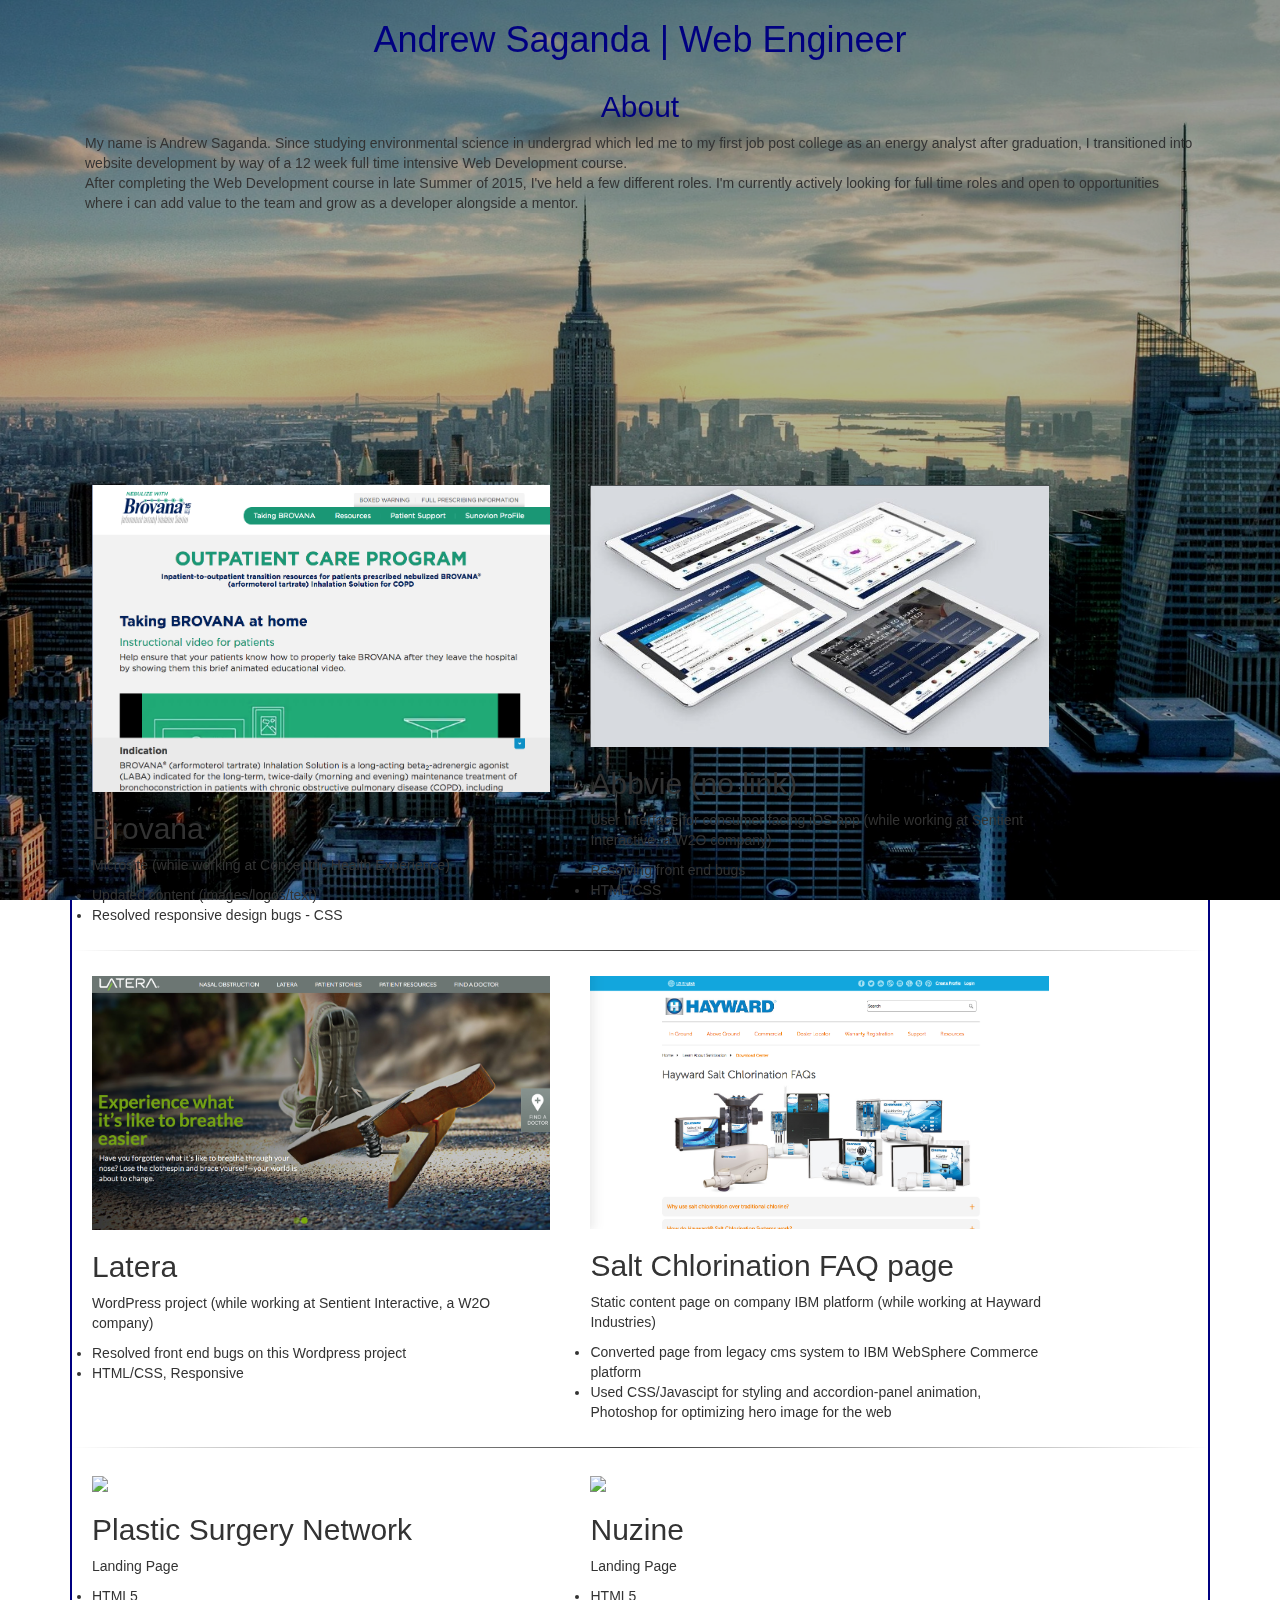
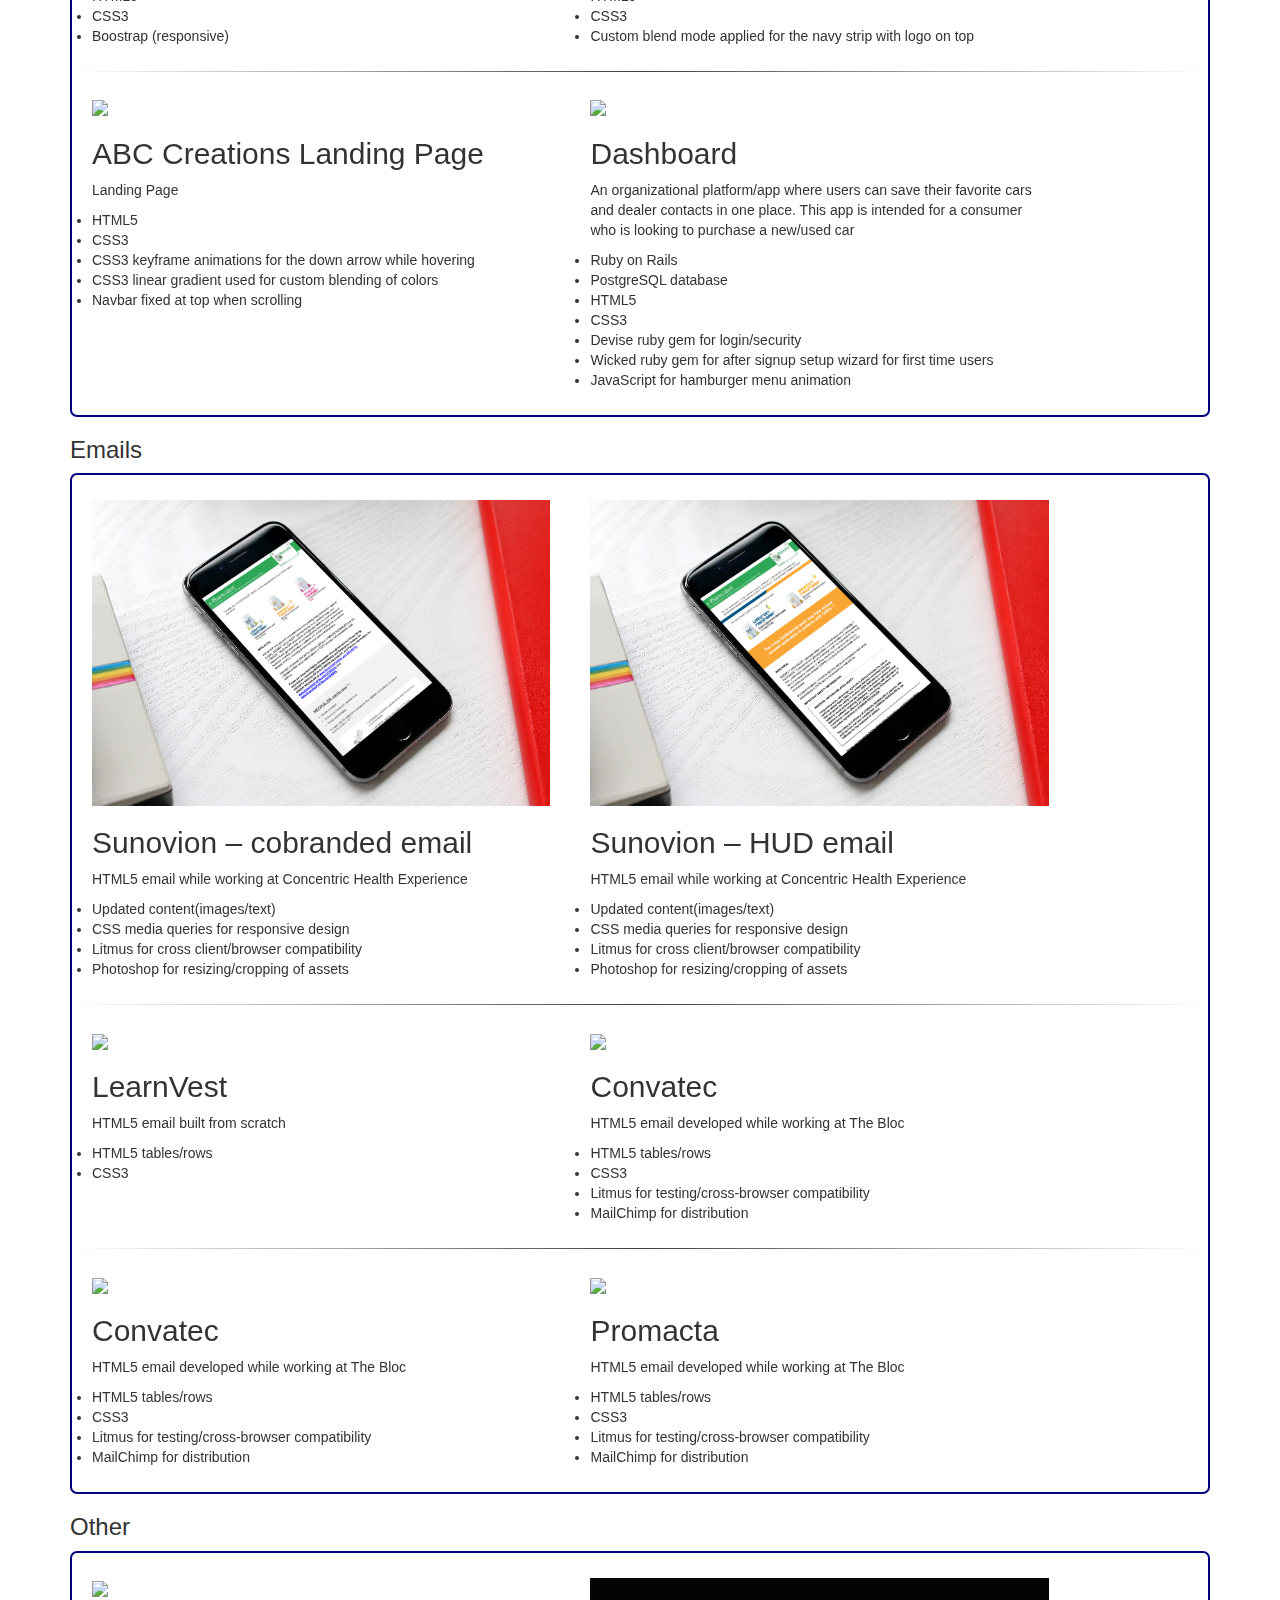
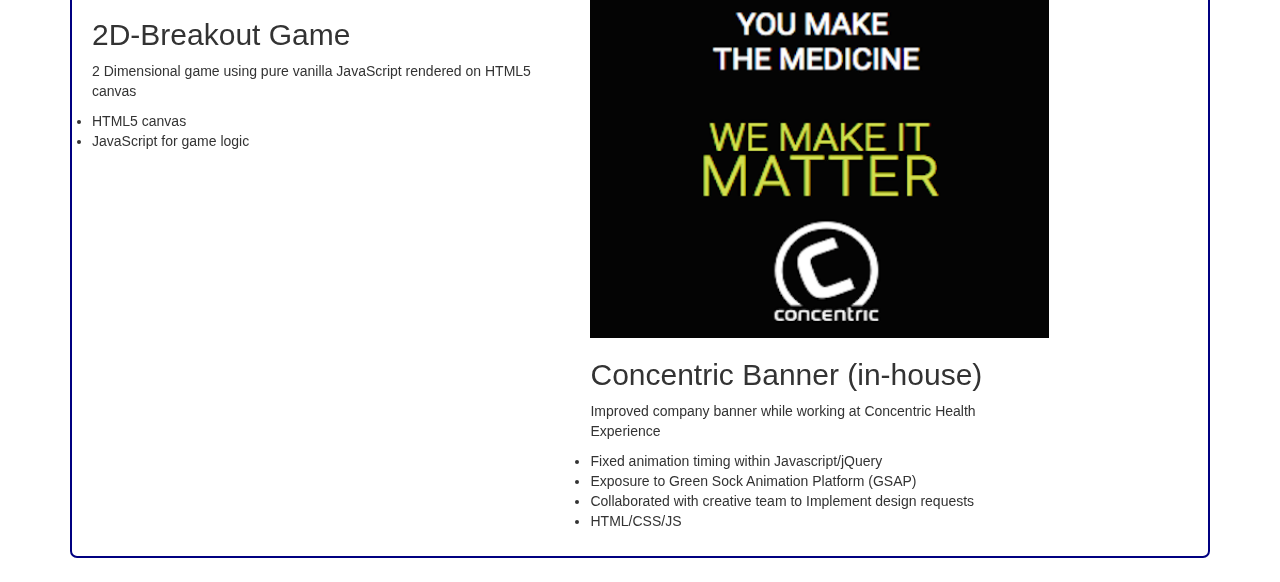
==== index.html @ b2af2cc8 "add concentric emails and banner size update" ====
<!DOCTYPE html>
<html>
<head>
  <title></title>
  <meta name="viewport" content="width=device-width, initial-scale=1">

  
  <link rel="stylesheet" href="stylesheets/animate.css">
  <script
  src="https://code.jquery.com/jquery-3.3.1.slim.js"
  integrity="sha256-fNXJFIlca05BIO2Y5zh1xrShK3ME+/lYZ0j+ChxX2DA="
  crossorigin="anonymous"></script>
  <!-- Latest compiled and minified CSS -->
  <link rel="stylesheet" href="https://maxcdn.bootstrapcdn.com/bootstrap/3.3.7/css/bootstrap.min.css" integrity="sha384-BVYiiSIFeK1dGmJRAkycuHAHRg32OmUcww7on3RYdg4Va+PmSTsz/K68vbdEjh4u" crossorigin="anonymous">
  <!-- Optional theme -->
  <link rel="stylesheet" href="https://maxcdn.bootstrapcdn.com/bootstrap/3.3.7/css/bootstrap-theme.min.css" integrity="sha384-rHyoN1iRsVXV4nD0JutlnGaslCJuC7uwjduW9SVrLvRYooPp2bWYgmgJQIXwl/Sp" crossorigin="anonymous">
  <!-- Latest compiled and minified JavaScript -->
  <script src="https://maxcdn.bootstrapcdn.com/bootstrap/3.3.7/js/bootstrap.min.js" integrity="sha384-Tc5IQib027qvyjSMfHjOMaLkfuWVxZxUPnCJA7l2mCWNIpG9mGCD8wGNIcPD7Txa" crossorigin="anonymous"></script>
  <link rel="stylesheet" type="text/css" href="stylesheets/projects.css">
</head>
<body>
  <div id="nyc"></div>
  <div id="nyc-overlay"></div>
  <!--   <h1><a href="index.html">Home</a></h1> -->
    <div class="container">
      <div class="row">
        <h1 class="col-xs-12 col-sm-12 col-md-12 col-lg-12 section_header">Andrew Saganda | Web Engineer</h1>
      </div>
      <div class="row">
        <h2 class="col-xs-12 col-sm-12 col-md-12 col-lg-12 section_header">About</h2>
      </div>
      <div class="row">
        <div class="col-xs-12 col-sm-12 col-md-12 col-lg-12">
          <p>My name is Andrew Saganda. Since studying environmental science in undergrad which led me to my first job post college as an energy analyst after graduation, I transitioned into website development by way of a 12 week full time intensive Web Development course.
          <br />
          After completing the Web Development course in late Summer of 2015, I've held a few different roles. I'm currently actively looking for full time roles and open to opportunities where i can add value to the team and grow as a developer alongside a mentor.
          </p>
          <br />
        </div>
      </div>
      <h2 class="section_header"><a class="link" href="pdf/AndrewSagandaDevResume2018_v2.pdf" target="_blank">Resume</a></h2>
      <h6 class="section_header">(Click above for resume)</h6>
      <h2 class="section_header">Projects</h2>
      <br />
      <!-- Websites Start -->
      <h3>Websites</h3>
      <div class="section_structure">
        <br />

        <div class="row">
          <div class="screenshot pr-0 col-xs-12 col-sm-6 col-md-6 col-lg-6 col-xl-6 white mb-50">
            <a href="http://www.brovanaoutpatientcare.com/" target="_blank"><img src="images/Concentric_Brovana.png" style="height: 307px;"></a>
            <h2>Brovana</h2>
            <p>Microsite (while working at Concentric Health Experience)</p>
            <li>Updated content (images/logos/text)</li>
            <li>Resolved responsive design bugs - CSS</li>
          </div>
          <div class="screenshot pr-0 col-xs-12 col-sm-6 col-md-6 col-lg-6 col-xl-6 white">
            <img src="images/Sentient_Abbvie.png">
            <h2>Abbvie (no link)</h2>
            <p>User Interface for consumer facing iOS app (while working at Sentient Interactive, a W2O company)</p>
            <li>Resolving front end bugs</li>
            <li>HTML/CSS</li>
          </div>
        </div>

        <hr>
        <div class="row">
          <div class="screenshot pr-0 col-xs-12 col-sm-6 col-md-6 col-lg-6 col-xl-6 white mb-50">
            <a href="https://latera.com/" target="_blank"><img src="images/Sentient_Latera.png"></a>
            <h2>Latera</h2>
            <p>WordPress project (while working at Sentient Interactive, a W2O company)</p>
            <li>Resolved front end bugs on this Wordpress project</li>
            <li>HTML/CSS, Responsive</li>
          </div>
          <div class="screenshot pr-0 col-xs-12 col-sm-6 col-md-6 col-lg-6 col-xl-6 white">
            <a href="https://www.hayward-pool.com/shop/en/pools/res-in-ground/salt-chlorination-faqs" target="_blank"><img src="images/HaywardIndustries_SaltFAQ.png"></a>
            <h2>Salt Chlorination FAQ page</h2>
            <p>Static content page on company IBM platform (while working at Hayward Industries)</p>
            <li>Converted page from legacy cms system to IBM WebSphere Commerce platform</li>
            <li>Used CSS/Javascipt for styling and accordion-panel animation, Photoshop for optimizing hero image for the web</li>
          </div>
        </div>

        <hr>
        <div class="row">
          <div class="screenshot pr-0 col-xs-12 col-sm-6 col-md-6 col-lg-6 col-xl-6 white mb-50">
            <a href="http://www.saganda.us/PlasticSurgeryNY/" target="_blank"><img src="images/plastic_surgery_network.png"></a>
            <h2>Plastic Surgery Network</h2>
            <p>Landing Page</p>
            <li>HTML5</li>
            <li>CSS3</li>
            <li>Boostrap (responsive)</li>
          </div>
          <div class="screenshot pr-0 col-xs-12 col-sm-6 col-md-6 col-lg-6 col-xl-6 white">
            <a href="http://www.saganda.us/Nuzine/" target="_blank"><img src="images/nuzine.png"></a>
            <h2>Nuzine</h2>
            <p>Landing Page</p>
            <li>HTML5</li>
            <li>CSS3</li>
            <li>Custom blend mode applied for the navy strip with logo on top</li>
          </div>
        </div>
        <!-- <hr> -->
        <!-- <div class="row">
          
        </div> -->
        <hr>
        <div class="row">
          <div class="screenshot col-xs-12 col-sm-6 col-md-6 col-lg-6 col-xl-6 white mb-50">
            <a href="http://www.saganda.us/Verbal_Visual/" target="_blank"><img src="images/verbal_visual.png"></a>
            <h2>ABC Creations Landing Page</h2>
            <p>Landing Page</p>
            <li>HTML5</li>
            <li>CSS3</li>
            <li>CSS3 keyframe animations for the down arrow while hovering</li>
            <li>CSS3 linear gradient used for custom blending of colors</li>
            <li>Navbar fixed at top when scrolling</li>
          </div>
          <div class="screenshot col-xs-12 col-sm-6 col-md-6 col-lg-6 col-xl-6 white">
            <a href="https://dashboard-as.herokuapp.com/" target="_blank"><img src="images/dashboard.png"></a>
            <h2>Dashboard</h2>
            <p>An organizational platform/app where users can save their favorite cars and dealer contacts in one place. This app is intended for a consumer who is looking to purchase a new/used car</p>
            <li>Ruby on Rails</li>
            <li>PostgreSQL database</li>
            <li>HTML5</li>
            <li>CSS3</li>
            <li>Devise ruby gem for login/security</li>
            <li>Wicked ruby gem for after signup setup wizard for first time users</li>
            <li>JavaScript for hamburger menu animation</li>
          </div>
        </div>
        <br />
      </div>
      <!-- Websites End -->

      <!-- Emails Start -->
      <h3>Emails</h3>
      <div class="section_structure">
        <br />
        <div class="row">
          <div class="screenshot col-xs-12 col-sm-6 col-md-6 col-lg-6 col-xl-6 white mb-50">
            <a href="http://www.saganda.us/ConcentricHX_Co-brandedEmail/" target="_blank"><img src="images/ConcentricHX_sunovion_cobrandedemail.png"></a>
            <h2>Sunovion – cobranded email</h2>
            <p>HTML5 email while working at Concentric Health Experience</p>
            <li>Updated content(images/text)</li>
            <li>CSS media queries for responsive design</li>
            <li>Litmus for cross client/browser compatibility</li>
            <li>Photoshop for resizing/cropping of assets</li>
          </div>
          <div class="screenshot col-xs-12 col-sm-6 col-md-6 col-lg-6 col-xl-6 white">
            <a href="http://www.saganda.us/ConcentricHX_HUD/" target="_blank"><img src="images/ConcentricHX_sunovion_HUDemail.png"></a>
            <h2>Sunovion – HUD email</h2>
            <p>HTML5 email while working at Concentric Health Experience</p>
            <li>Updated content(images/text)</li>
            <li>CSS media queries for responsive design</li>
            <li>Litmus for cross client/browser compatibility</li>
            <li>Photoshop for resizing/cropping of assets</li>
          </div>
        </div>
        <hr>
        <div class="row">
          <div class="screenshot col-xs-12 col-sm-6 col-md-6 col-lg-6 col-xl-6 white mb-50">
            <a href="http://www.saganda.us/LearnVest/" target="_blank"><img src="images/Learnvest_mock.png"></a>
            <h2>LearnVest</h2>
            <p>HTML5 email built from scratch</p>
            <li>HTML5 tables/rows</li>
            <li>CSS3</li>
          </div>
          <div class="screenshot col-xs-12 col-sm-6 col-md-6 col-lg-6 col-xl-6 white">
            <a href="pdf/convatec-hydration-screenshots.pdf" target="_blank"><img src="images/Convatec_hydration_mock.png"></a>
            <h2>Convatec</h2>
            <p>HTML5 email developed while working at The Bloc</p>
            <li>HTML5 tables/rows</li>
            <li>CSS3</li>
            <li>Litmus for testing/cross-browser compatibility</li>
            <li>MailChimp for distribution</li>
          </div>
        </div>
        <hr>
        <div class="row">
          <div class="screenshot col-xs-12 col-sm-6 col-md-6 col-lg-6 col-xl-6 white mb-50">
            <a href="pdf/convatec-swimming-screenshots.pdf" target="_blank"><img src="images/Convatec_swimming_mock.png"></a>
            <h2>Convatec</h2>
            <p>HTML5 email developed while working at The Bloc</p>
            <li>HTML5 tables/rows</li>
            <li>CSS3</li>
            <li>Litmus for testing/cross-browser compatibility</li>
            <li>MailChimp for distribution</li>
          </div>
          <div class="screenshot col-xs-12 col-sm-6 col-md-6 col-lg-6 col-xl-6 white">
            <a href="pdf/pulse-of-the-market-screenshots.pdf" target="_blank"><img src="images/Promacta_pulse_mock.png"></a>
            <h2>Promacta</h2>
            <p>HTML5 email developed while working at The Bloc</p>
            <li>HTML5 tables/rows</li>
            <li>CSS3</li>
            <li>Litmus for testing/cross-browser compatibility</li>
            <li>MailChimp for distribution</li>
          </div>
        </div>
        <br />
      </div>
      <!-- Emails End -->

      <h3>Other</h3>
      <div class="section_structure mb-24">
        <br />
        <div class="row mb-20">
          <div class="screenshot col-xs-12 col-sm-6 col-md-6 col-lg-6 col-xl-6 white mb-50">
            <a href="http://www.saganda.us/2DGame_JS/" target="_blank"><img src="images/2d-breakout-game.png"></a>
            <h2>2D-Breakout Game</h2>
            <p>2 Dimensional game using pure vanilla JavaScript rendered on HTML5 canvas</p>
            <li>HTML5 canvas</li>
            <li>JavaScript for game logic</li>
          </div>
          <div class="screenshot col-xs-12 col-sm-6 col-md-6 col-lg-6 col-xl-6 white mb-50">
            <a href="http://www.saganda.us/ConcentricHX_Banner/" target="_blank"><img src="images/ConcentricHX_Banner.png" style="height: 360px;"></a>
            <h2>Concentric Banner (in-house)</h2>
            <p>Improved company banner while working at Concentric Health Experience</p>
            <li>Fixed animation timing within Javascript/jQuery</li>
            <li>Exposure to Green Sock Animation Platform (GSAP)</li>
            <li>Collaborated with creative team to Implement design requests</li>
            <li>HTML/CSS/JS</li>
          </div>
        </div>
        <!-- <hr> -->
      </div>
      <!-- <hr> -->
    </div> 
    <!-- container end -->
<script
  src="https://code.jquery.com/jquery-3.3.1.min.js"
  integrity="sha256-FgpCb/KJQlLNfOu91ta32o/NMZxltwRo8QtmkMRdAu8="
  crossorigin="anonymous"></script>
</body>
</html>
---- stylesheets/projects.css ----
#nyc {
  background: url(../images/nycity.jpg) center center fixed;
  -webkit-background-size: cover;
  -moz-background-size: cover;
  -o-background-size: cover;
  background-size: cover;
  width: 100%;
  height: 100%;
  position: fixed;
  top: 0;
  bottom: 0;
  right: 0;
  left: 0;
  z-index: 0; }

#nyc-overlay {
  background-color: rgba(0, 0, 0, 0.3);
  width: 100%;
  height: 100%;
  position: fixed;
  top: 0;
  bottom: 0;
  right: 0;
  left: 0; }

.section_header {
  text-align: center;
  color: navy; }

.link {
  color: navy; }

.section_structure {
  border: 2px solid navy;
  border-radius: 7px; }

.screenshot {
  margin: 5px;
  float: left;
  width: 43%; }
  .screenshot img {
    width: 100%;
    height: auto; }

.row {
  margin-left: 0px;
  margin-right: 0px; }

hr {
  margin-top: 20px;
  border: 0;
  height: 1px;
  background-image: linear-gradient(to right, rgba(0, 0, 0, 0), rgba(0, 0, 0, 0.75), rgba(0, 0, 0, 0)); }

.mb-24 {
  margin-bottom: 24px; }

.mb-20 {
  margin-bottom: 20px; }

@media (max-width: 768px) {
  .screenshot {
    width: 98%; } }

/*# sourceMappingURL=projects.css.map */
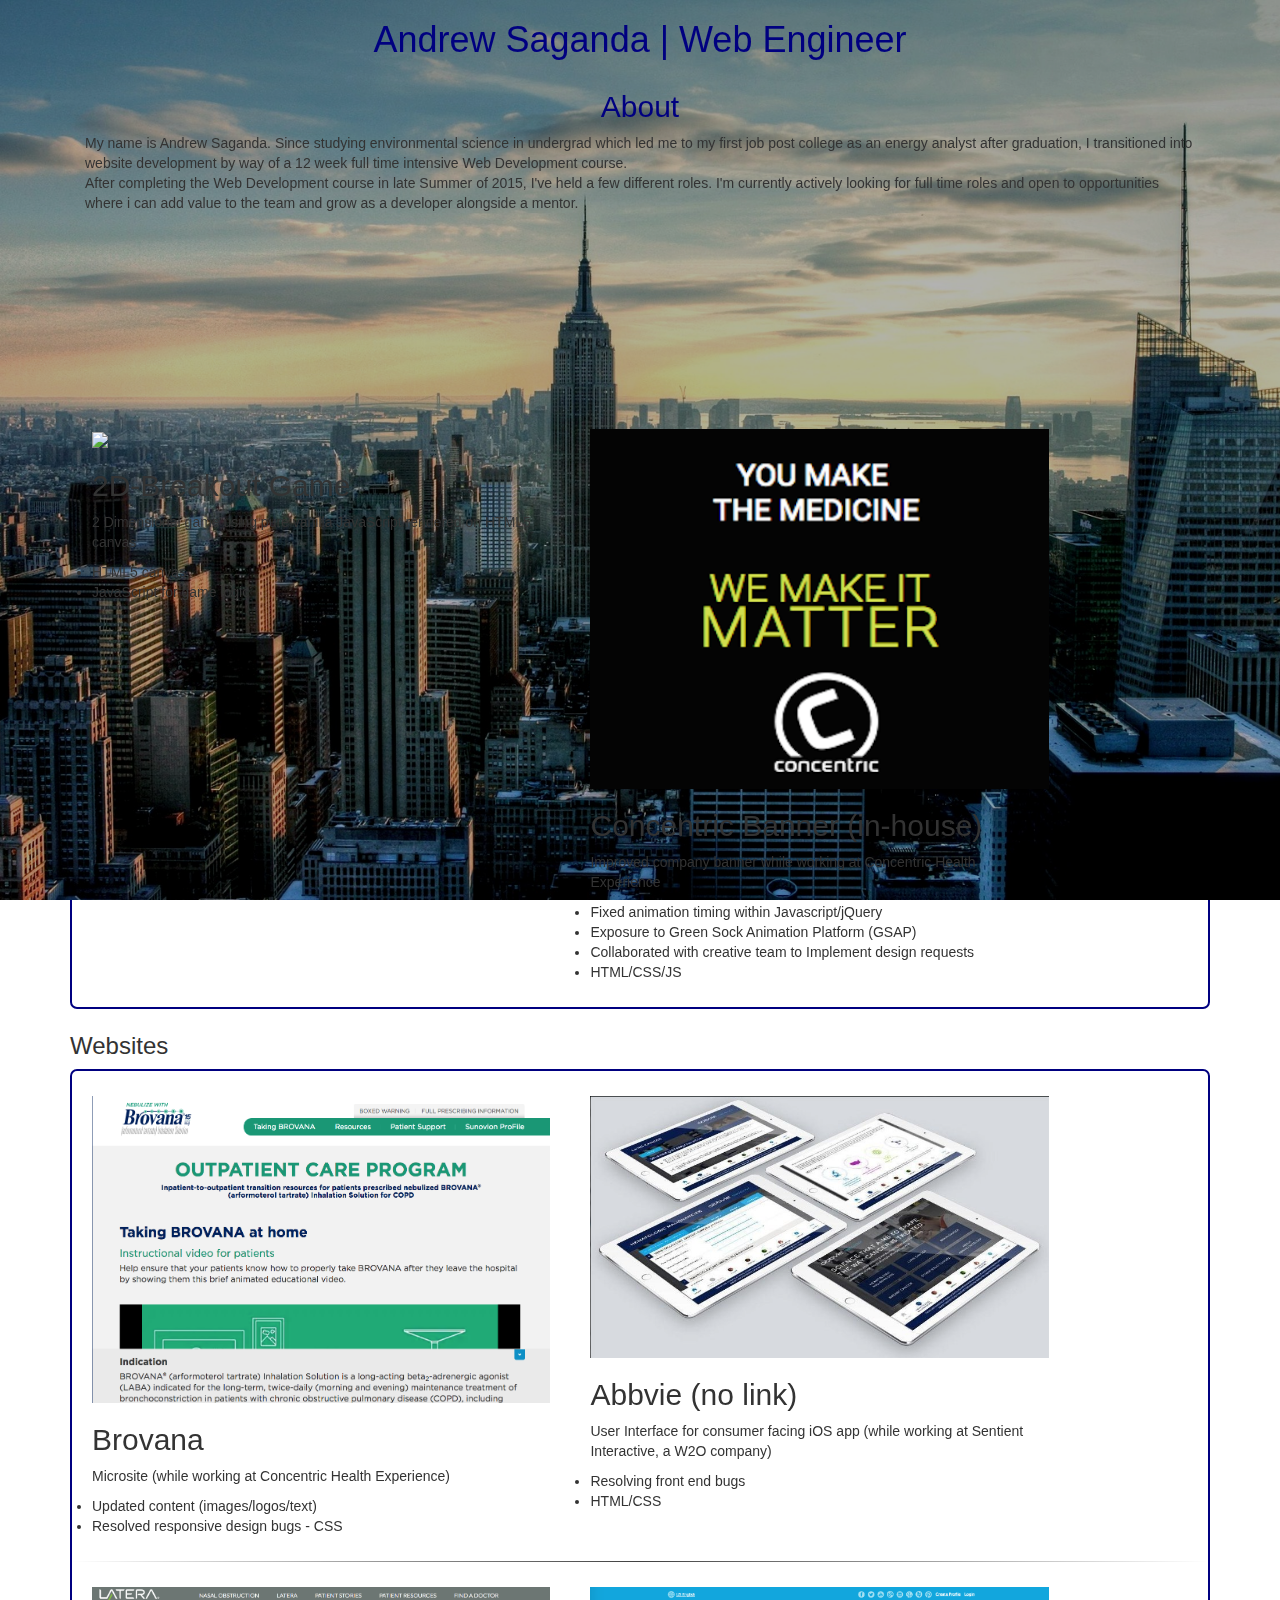
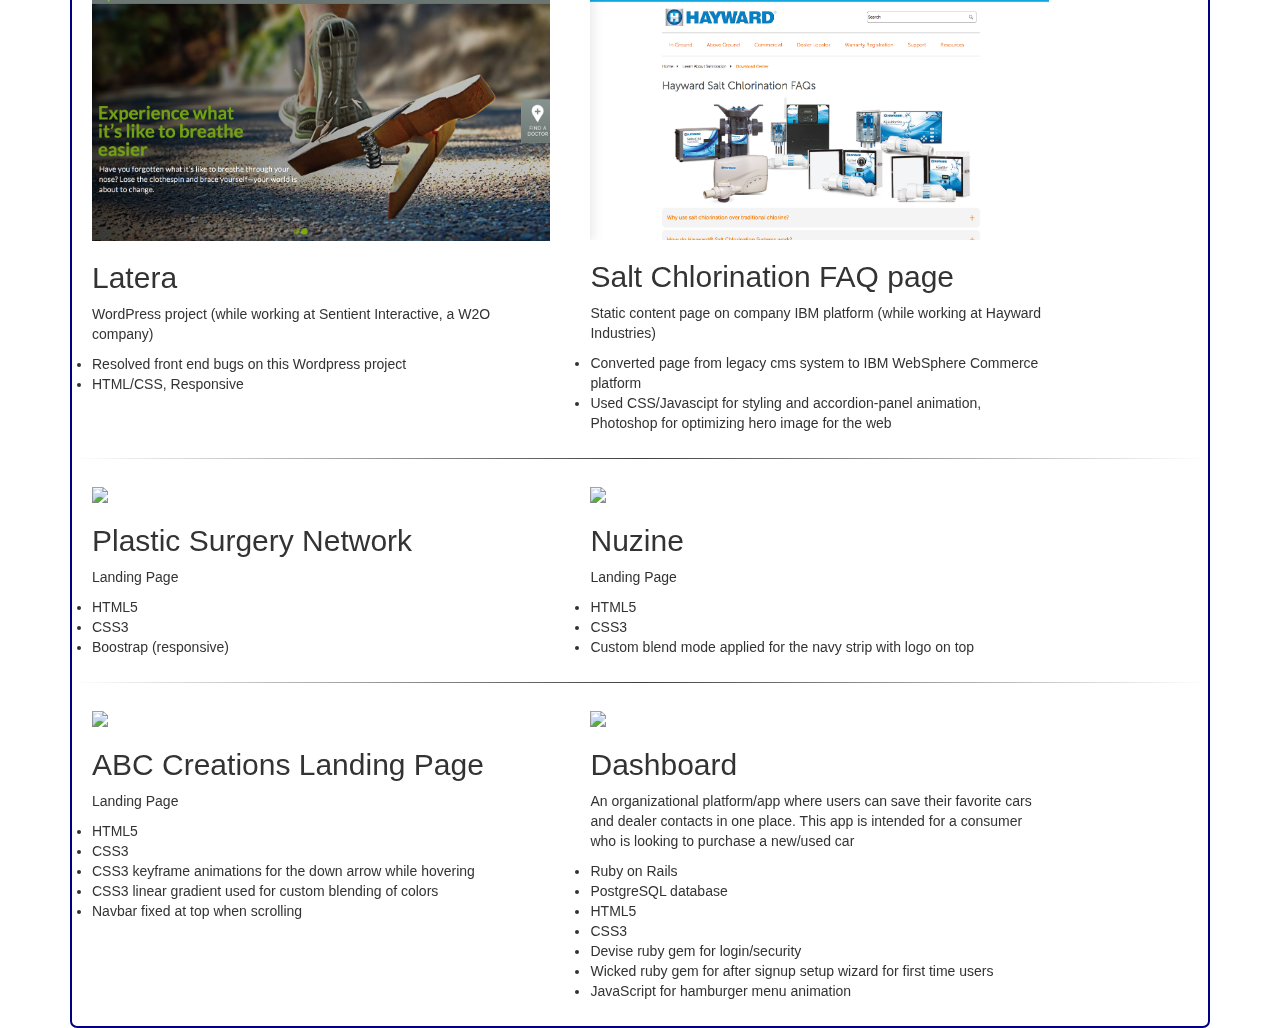
==== commit 5f094569: "bring game/ruby project to start of page" ====
--- a/index.html
+++ b/index.html
@@ -42,6 +42,31 @@
       <h6 class="section_header">(Click above for resume)</h6>
       <h2 class="section_header">Projects</h2>
       <br />
+
+      <div class="section_structure mb-24">
+        <br />
+        <div class="row mb-20">
+          <div class="screenshot col-xs-12 col-sm-6 col-md-6 col-lg-6 col-xl-6 white mb-50">
+            <a href="http://www.saganda.us/2DGame_JS/" target="_blank"><img src="images/2d-breakout-game.png"></a>
+            <h2>2D-Breakout Game</h2>
+            <p>2 Dimensional game using pure vanilla JavaScript rendered on HTML5 canvas</p>
+            <li>HTML5 canvas</li>
+            <li>JavaScript for game logic</li>
+          </div>
+          <div class="screenshot col-xs-12 col-sm-6 col-md-6 col-lg-6 col-xl-6 white mb-50">
+            <a href="http://www.saganda.us/ConcentricHX_Banner/" target="_blank"><img src="images/ConcentricHX_Banner.png" style="height: 360px;"></a>
+            <h2>Concentric Banner (in-house)</h2>
+            <p>Improved company banner while working at Concentric Health Experience</p>
+            <li>Fixed animation timing within Javascript/jQuery</li>
+            <li>Exposure to Green Sock Animation Platform (GSAP)</li>
+            <li>Collaborated with creative team to Implement design requests</li>
+            <li>HTML/CSS/JS</li>
+          </div>
+        </div>
+        <!-- <hr> -->
+      </div>
+      <!-- <hr> -->
+
       <!-- Websites Start -->
       <h3>Websites</h3>
       <div class="section_structure">
@@ -135,7 +160,7 @@
       <!-- Websites End -->
 
       <!-- Emails Start -->
-      <h3>Emails</h3>
+      <!-- <h3>Emails</h3>
       <div class="section_structure">
         <br />
         <div class="row">
@@ -199,33 +224,9 @@
           </div>
         </div>
         <br />
-      </div>
+      </div> -->
       <!-- Emails End -->
-
-      <h3>Other</h3>
-      <div class="section_structure mb-24">
-        <br />
-        <div class="row mb-20">
-          <div class="screenshot col-xs-12 col-sm-6 col-md-6 col-lg-6 col-xl-6 white mb-50">
-            <a href="http://www.saganda.us/2DGame_JS/" target="_blank"><img src="images/2d-breakout-game.png"></a>
-            <h2>2D-Breakout Game</h2>
-            <p>2 Dimensional game using pure vanilla JavaScript rendered on HTML5 canvas</p>
-            <li>HTML5 canvas</li>
-            <li>JavaScript for game logic</li>
-          </div>
-          <div class="screenshot col-xs-12 col-sm-6 col-md-6 col-lg-6 col-xl-6 white mb-50">
-            <a href="http://www.saganda.us/ConcentricHX_Banner/" target="_blank"><img src="images/ConcentricHX_Banner.png" style="height: 360px;"></a>
-            <h2>Concentric Banner (in-house)</h2>
-            <p>Improved company banner while working at Concentric Health Experience</p>
-            <li>Fixed animation timing within Javascript/jQuery</li>
-            <li>Exposure to Green Sock Animation Platform (GSAP)</li>
-            <li>Collaborated with creative team to Implement design requests</li>
-            <li>HTML/CSS/JS</li>
-          </div>
-        </div>
-        <!-- <hr> -->
-      </div>
-      <!-- <hr> -->
+      
     </div> 
     <!-- container end -->
 <script
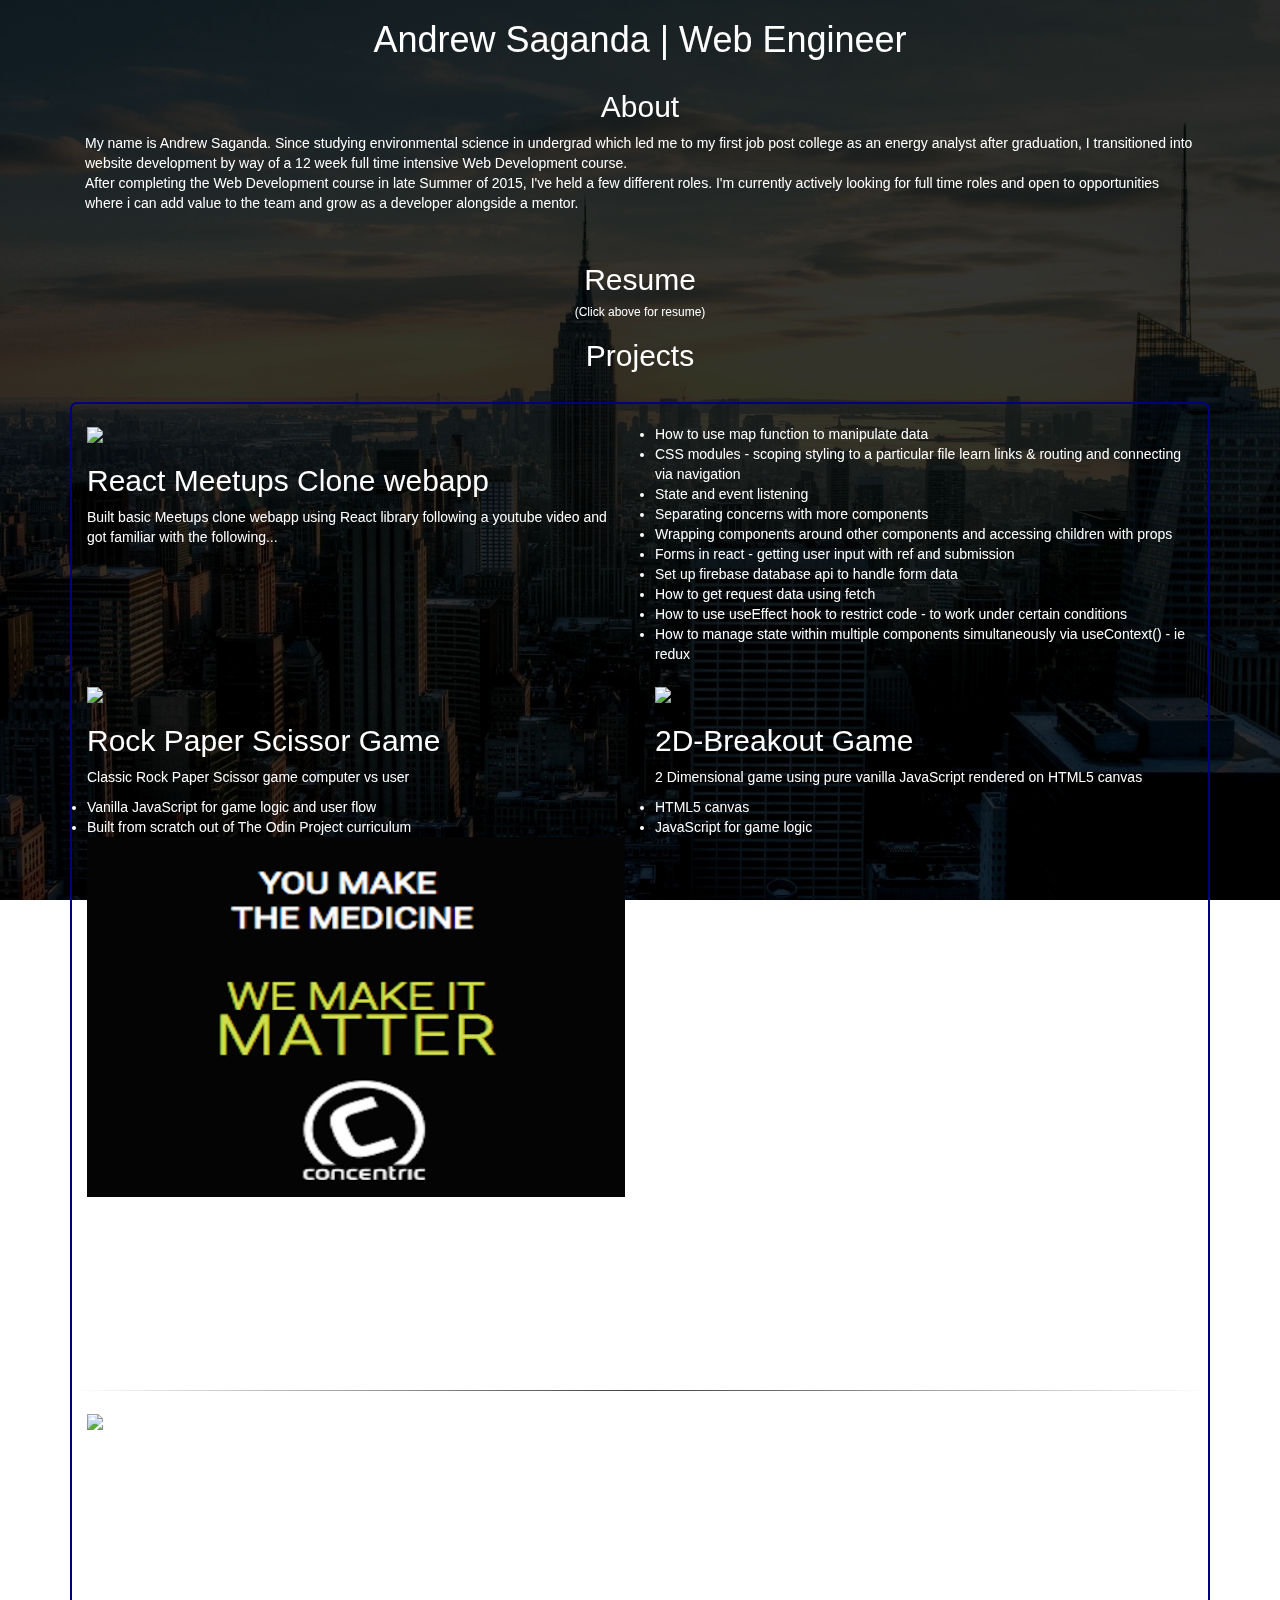
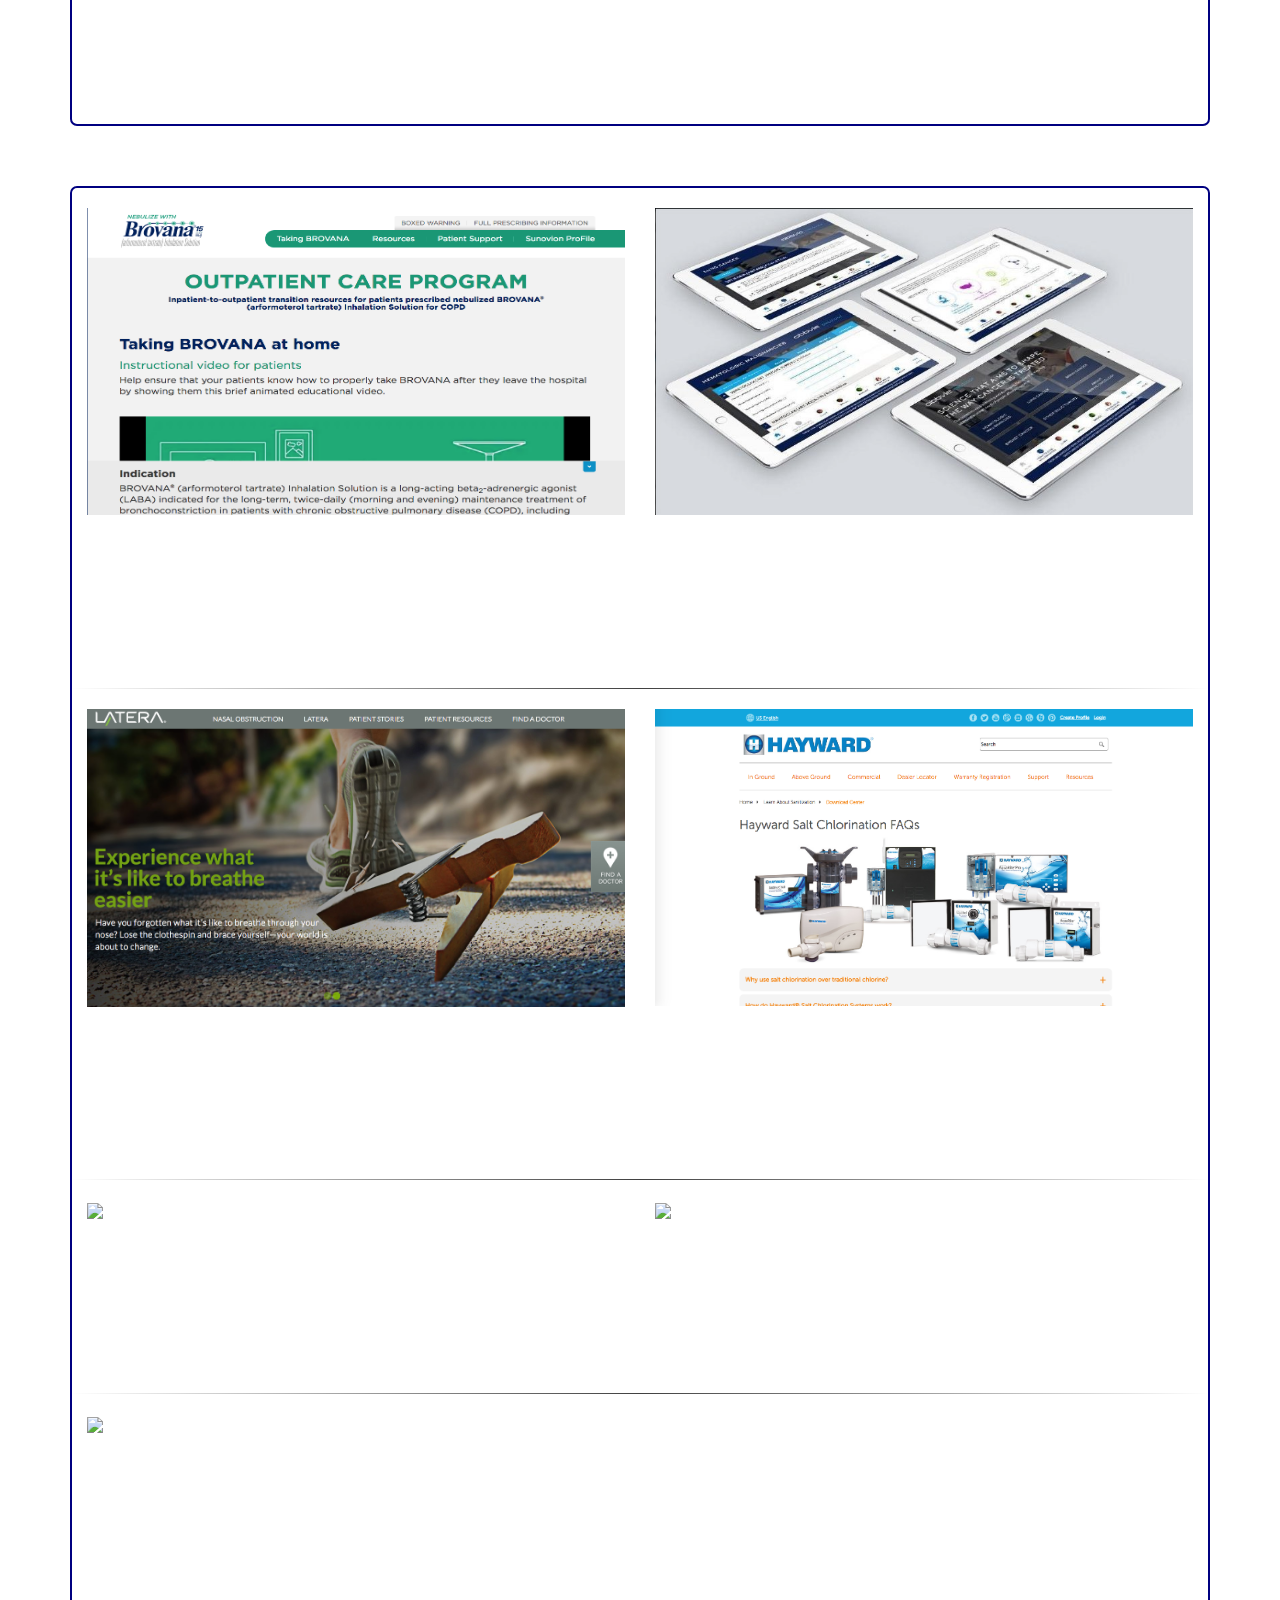
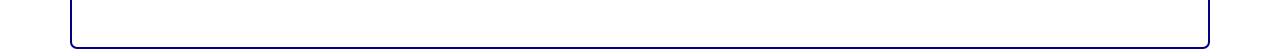
==== commit 070358ab: "added a separator between name and title for desktop/mobile" ====
--- a/index.html
+++ b/index.html
@@ -24,7 +24,7 @@
   <!--   <h1><a href="index.html">Home</a></h1> -->
     <div class="container">
       <div class="row">
-        <h1 class="col-xs-12 col-sm-12 col-md-12 col-lg-12 section_header">Andrew Saganda | Web Engineer</h1>
+        <h1 class="col-xs-12 col-sm-12 col-md-12 col-lg-12 section_header">Andrew Saganda <span class="mobile-hide">|</span><span class="desktop-hide mobile-show">~</span> Web Engineer</h1>
       </div>
       <div class="row">
         <h2 class="col-xs-12 col-sm-12 col-md-12 col-lg-12 section_header">About</h2>
@@ -38,7 +38,7 @@
           <br />
         </div>
       </div>
-      <h2 class="section_header"><a class="link" href="pdf/AndrewSagandaDevResume2018_v2.pdf" target="_blank">Resume</a></h2>
+      <h2 class="section_header"><a class="link" href="pdf/AndrewSagandaDevResume2021v2.pdf" target="_blank">Resume</a></h2>
       <h6 class="section_header">(Click above for resume)</h6>
       <h2 class="section_header">Projects</h2>
       <br />
@@ -46,6 +46,32 @@
       <div class="section_structure mb-24">
         <br />
         <div class="row mb-20">
+          <div class="screenshot col-xs-12 col-sm-6 col-md-6 col-lg-6 col-xl-6 white mb-50">
+            <a href="http://www.saganda.us/React-Meetup/" target="_blank"><img src="images/React-Meetups.png"></a>
+            <h2>React Meetups Clone webapp</h2>
+            <p>Built basic Meetups clone webapp using React library following a youtube video and got familiar with the following...</p>
+          </div>
+          <div class="col-xs-12 col-sm-6 col-md-6 col-lg-6 col-xl-6 white mb-50">
+            <li>How to use map function to manipulate data</li>
+            <li>CSS modules - scoping styling to a particular file learn links & routing and connecting via navigation</li>
+            <li>State and event listening</li>
+            <li>Separating concerns with more components</li>
+            <li>Wrapping components around other components and accessing children with props</li>
+            <li>Forms in react - getting user input with ref and submission</li>
+            <li>Set up firebase database api to handle form data</li>
+            <li>How to get request data using fetch</li>
+            <li>How to use useEffect hook to restrict code - to work under certain conditions</li>
+            <li>How to manage state within multiple components simultaneously via useContext() - ie redux</li>
+          </div>
+        </div>
+        <div class="row mb-20">
+          <div class="screenshot col-xs-12 col-sm-6 col-md-6 col-lg-6 col-xl-6 white mb-50">
+            <a href="http://www.saganda.us/RockPaperScissors/" target="_blank"><img src="images/RockPaperScissor.png"></a>
+            <h2>Rock Paper Scissor Game</h2>
+            <p>Classic Rock Paper Scissor game computer vs user</p>
+            <li>Vanilla JavaScript for game logic and user flow</li>
+            <li>Built from scratch out of The Odin Project curriculum</li>
+          </div>
           <div class="screenshot col-xs-12 col-sm-6 col-md-6 col-lg-6 col-xl-6 white mb-50">
             <a href="http://www.saganda.us/2DGame_JS/" target="_blank"><img src="images/2d-breakout-game.png"></a>
             <h2>2D-Breakout Game</h2>
@@ -63,6 +89,22 @@
             <li>HTML/CSS/JS</li>
           </div>
         </div>
+
+        <hr>
+        <div class="row mb-20">
+          <div class="screenshot col-xs-12 col-sm-6 col-md-6 col-lg-6 col-xl-6 white">
+            <a href="https://dashboard-as.herokuapp.com/" target="_blank"><img src="images/dashboard.png"></a>
+            <h2>Dashboard</h2>
+            <p>An organizational platform/app where users can save their favorite cars and dealer contacts in one place. This app is intended for a consumer who is looking to purchase a new/used car</p>
+            <li>Ruby on Rails</li>
+            <li>PostgreSQL database</li>
+            <li>HTML5</li>
+            <li>CSS3</li>
+            <li>Devise ruby gem for login/security</li>
+            <li>Wicked ruby gem for after signup setup wizard for first time users</li>
+            <li>JavaScript for hamburger menu animation</li>
+          </div>
+        </div>
         <!-- <hr> -->
       </div>
       <!-- <hr> -->
@@ -141,18 +183,6 @@
             <li>CSS3 keyframe animations for the down arrow while hovering</li>
             <li>CSS3 linear gradient used for custom blending of colors</li>
             <li>Navbar fixed at top when scrolling</li>
-          </div>
-          <div class="screenshot col-xs-12 col-sm-6 col-md-6 col-lg-6 col-xl-6 white">
-            <a href="https://dashboard-as.herokuapp.com/" target="_blank"><img src="images/dashboard.png"></a>
-            <h2>Dashboard</h2>
-            <p>An organizational platform/app where users can save their favorite cars and dealer contacts in one place. This app is intended for a consumer who is looking to purchase a new/used car</p>
-            <li>Ruby on Rails</li>
-            <li>PostgreSQL database</li>
-            <li>HTML5</li>
-            <li>CSS3</li>
-            <li>Devise ruby gem for login/security</li>
-            <li>Wicked ruby gem for after signup setup wizard for first time users</li>
-            <li>JavaScript for hamburger menu animation</li>
           </div>
         </div>
         <br />
--- a/stylesheets/projects.css
+++ b/stylesheets/projects.css
@@ -11,55 +11,88 @@
   bottom: 0;
   right: 0;
   left: 0;
-  z-index: 0; }
+  z-index: -1;
+}
 
 #nyc-overlay {
-  background-color: rgba(0, 0, 0, 0.3);
+  background-color: rgba(0, 0, 0, 0.8);
   width: 100%;
   height: 100%;
   position: fixed;
   top: 0;
   bottom: 0;
   right: 0;
-  left: 0; }
+  left: 0;
+  z-index: -1;
+}
 
 .section_header {
   text-align: center;
-  color: navy; }
+  color: white;
+}
 
-.link {
-  color: navy; }
+.link, p, h2, h3 {
+  color: white;
+}
+
+.white {
+  color: white;
+}
 
 .section_structure {
   border: 2px solid navy;
-  border-radius: 7px; }
+  border-radius: 7px;
+}
 
-.screenshot {
-  margin: 5px;
-  float: left;
-  width: 43%; }
-  .screenshot img {
-    width: 100%;
-    height: auto; }
+.screenshot img {
+  width: 100%;
+  height: auto;
+}
 
 .row {
   margin-left: 0px;
-  margin-right: 0px; }
+  margin-right: 0px;
+}
 
 hr {
   margin-top: 20px;
   border: 0;
   height: 1px;
-  background-image: linear-gradient(to right, rgba(0, 0, 0, 0), rgba(0, 0, 0, 0.75), rgba(0, 0, 0, 0)); }
+  background-image: linear-gradient(to right, rgba(0, 0, 0, 0), rgba(0, 0, 0, 0.75), rgba(0, 0, 0, 0));
+}
 
 .mb-24 {
-  margin-bottom: 24px; }
+  margin-bottom: 24px;
+}
 
 .mb-20 {
-  margin-bottom: 20px; }
+  margin-bottom: 20px;
+}
+
+.desktop-hide {
+  display: none;
+}
 
 @media (max-width: 768px) {
   .screenshot {
-    width: 98%; } }
+    width: 98%;
+  }
+
+  .mb-50 {
+    margin-bottom: 50px;
+  }
+
+  .pr-0 {
+    padding-right: 0px;
+  }
+
+  .mobile-hide {
+    display: none;
+  }
+
+  .mobile-show {
+    display: block;
+  }
+}
 
 /*# sourceMappingURL=projects.css.map */
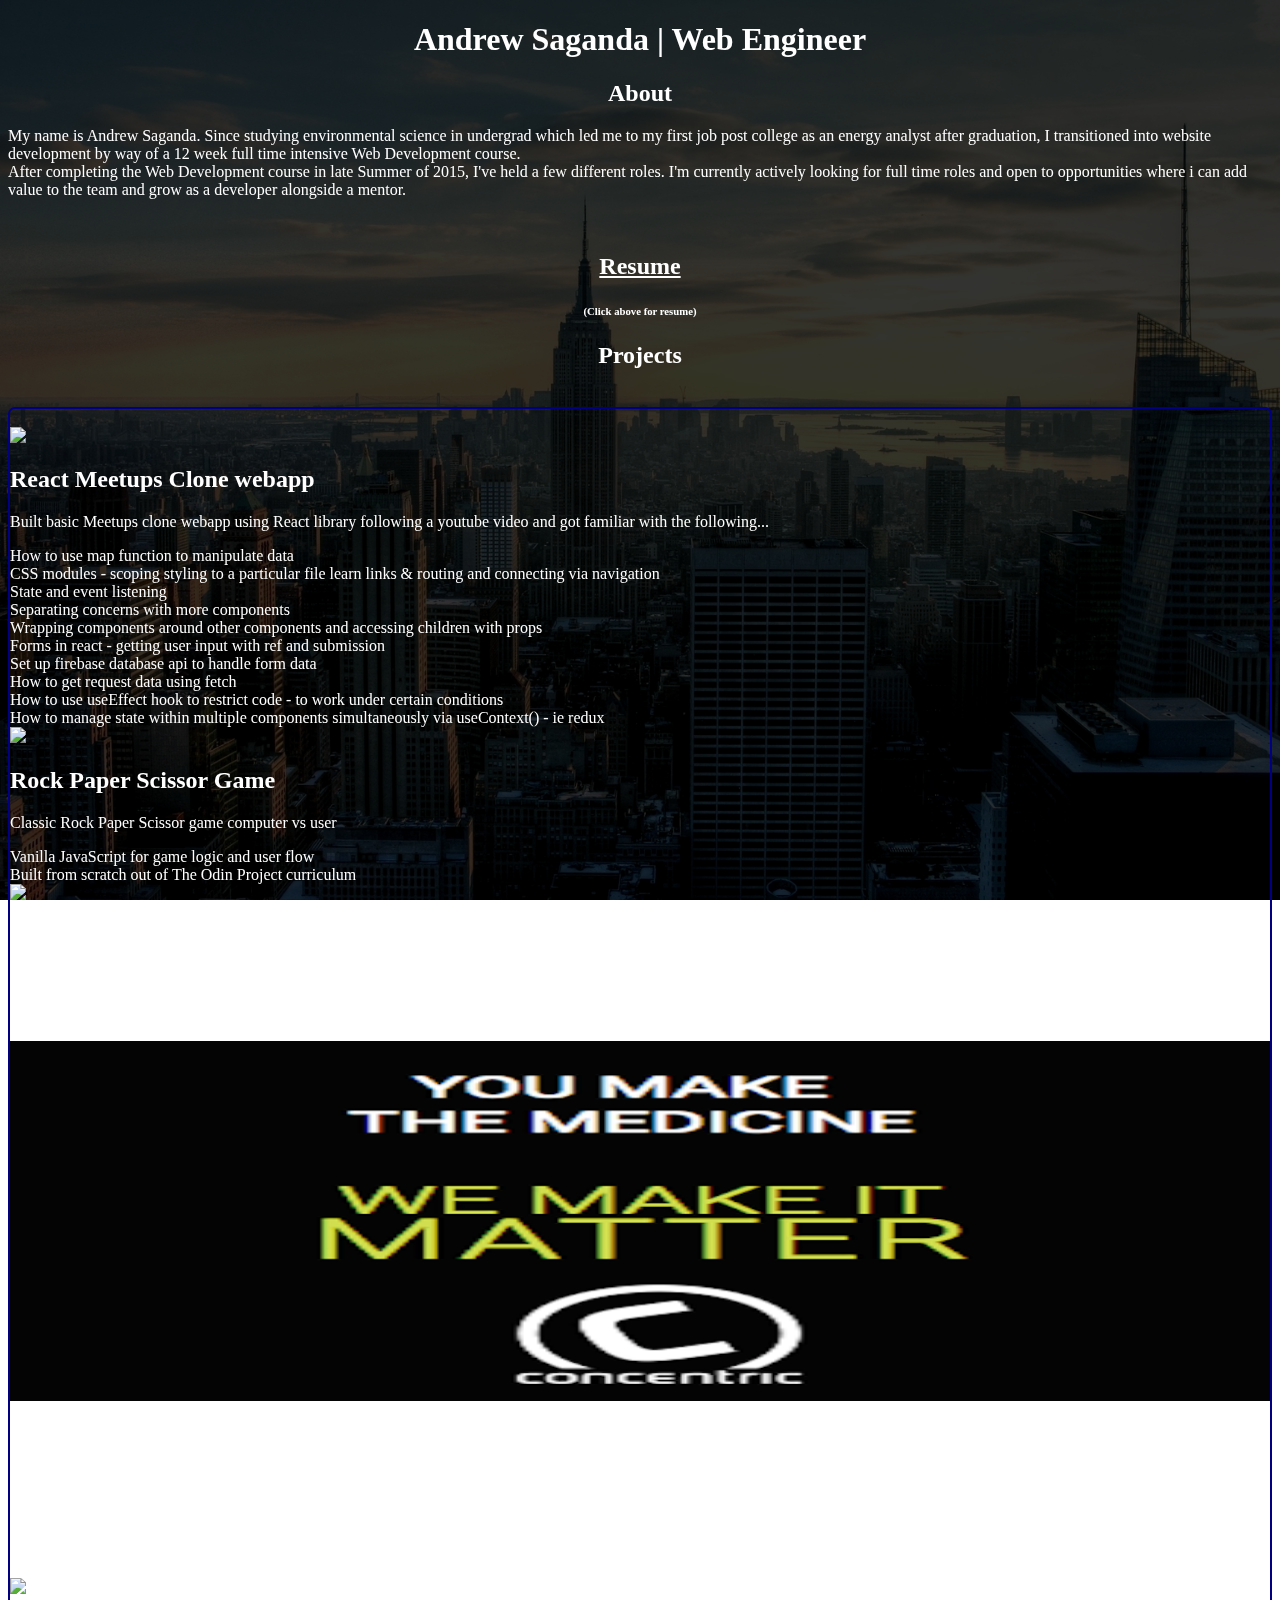
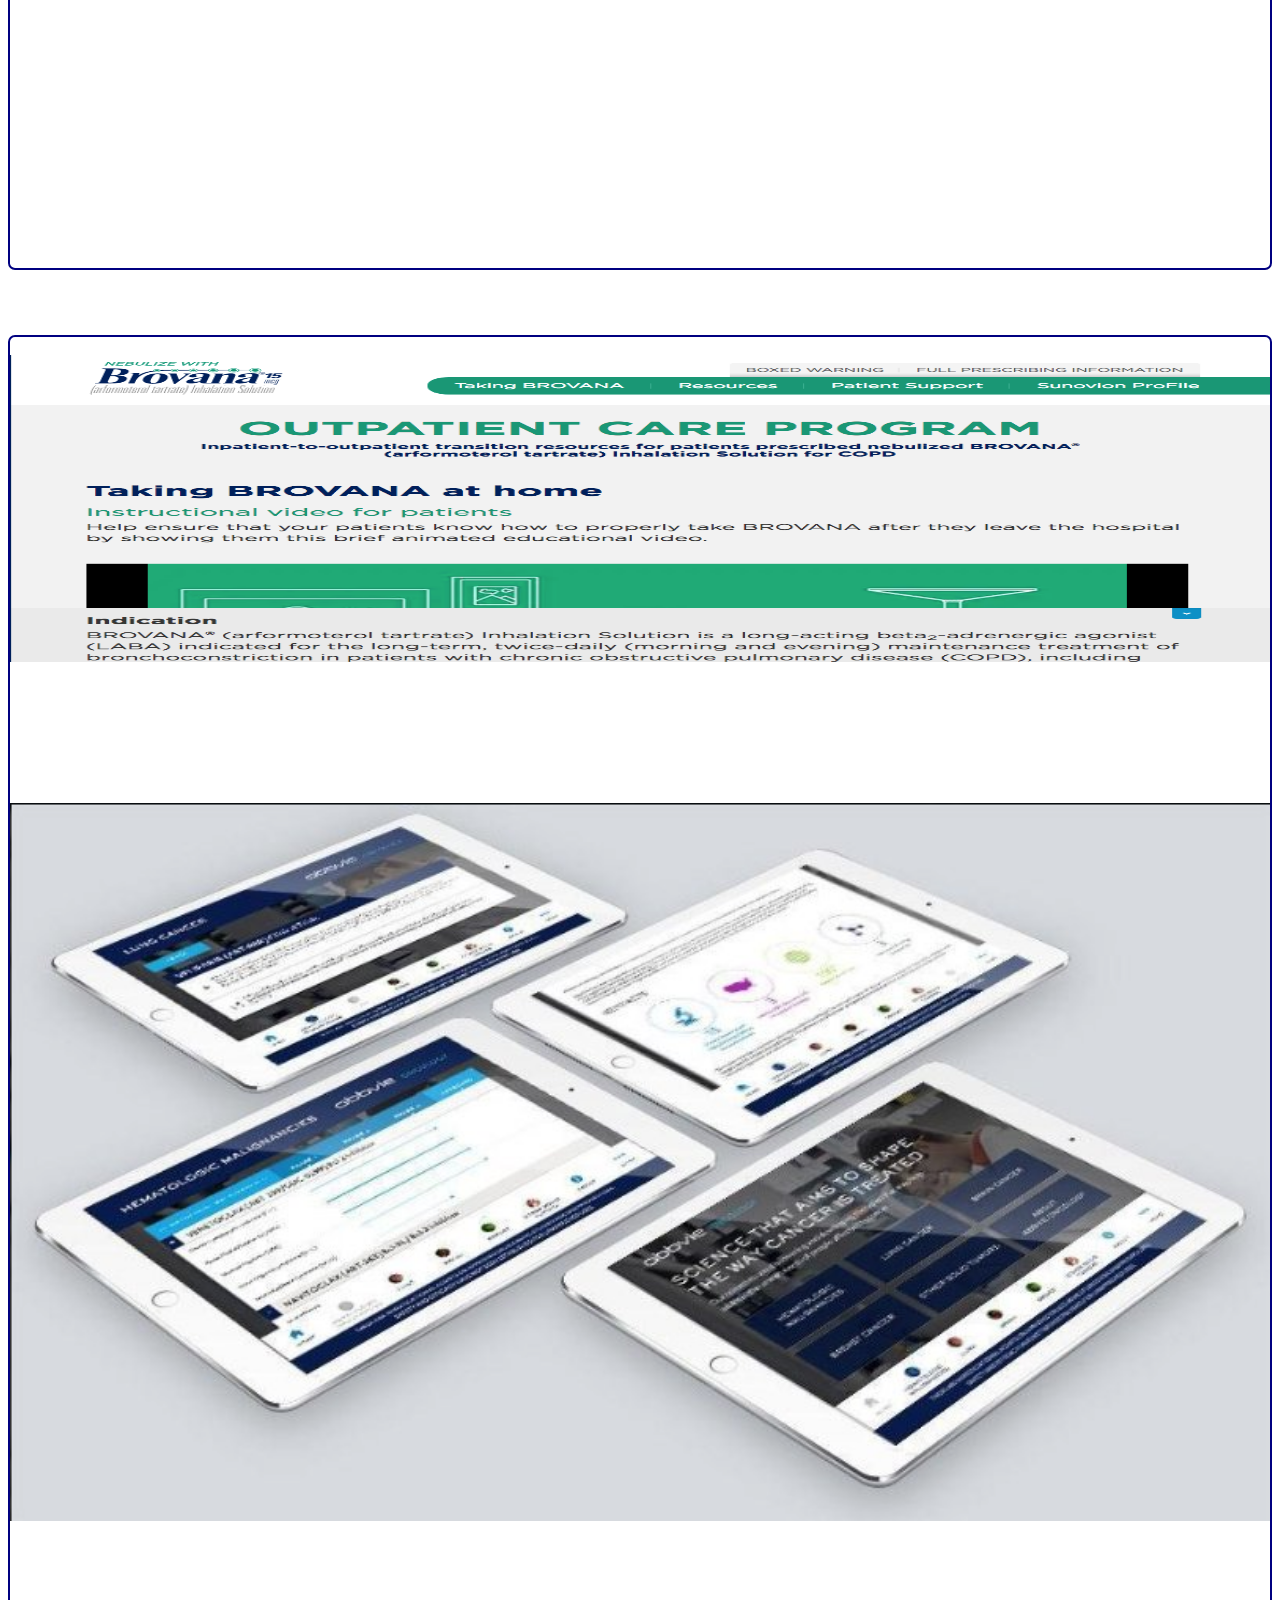
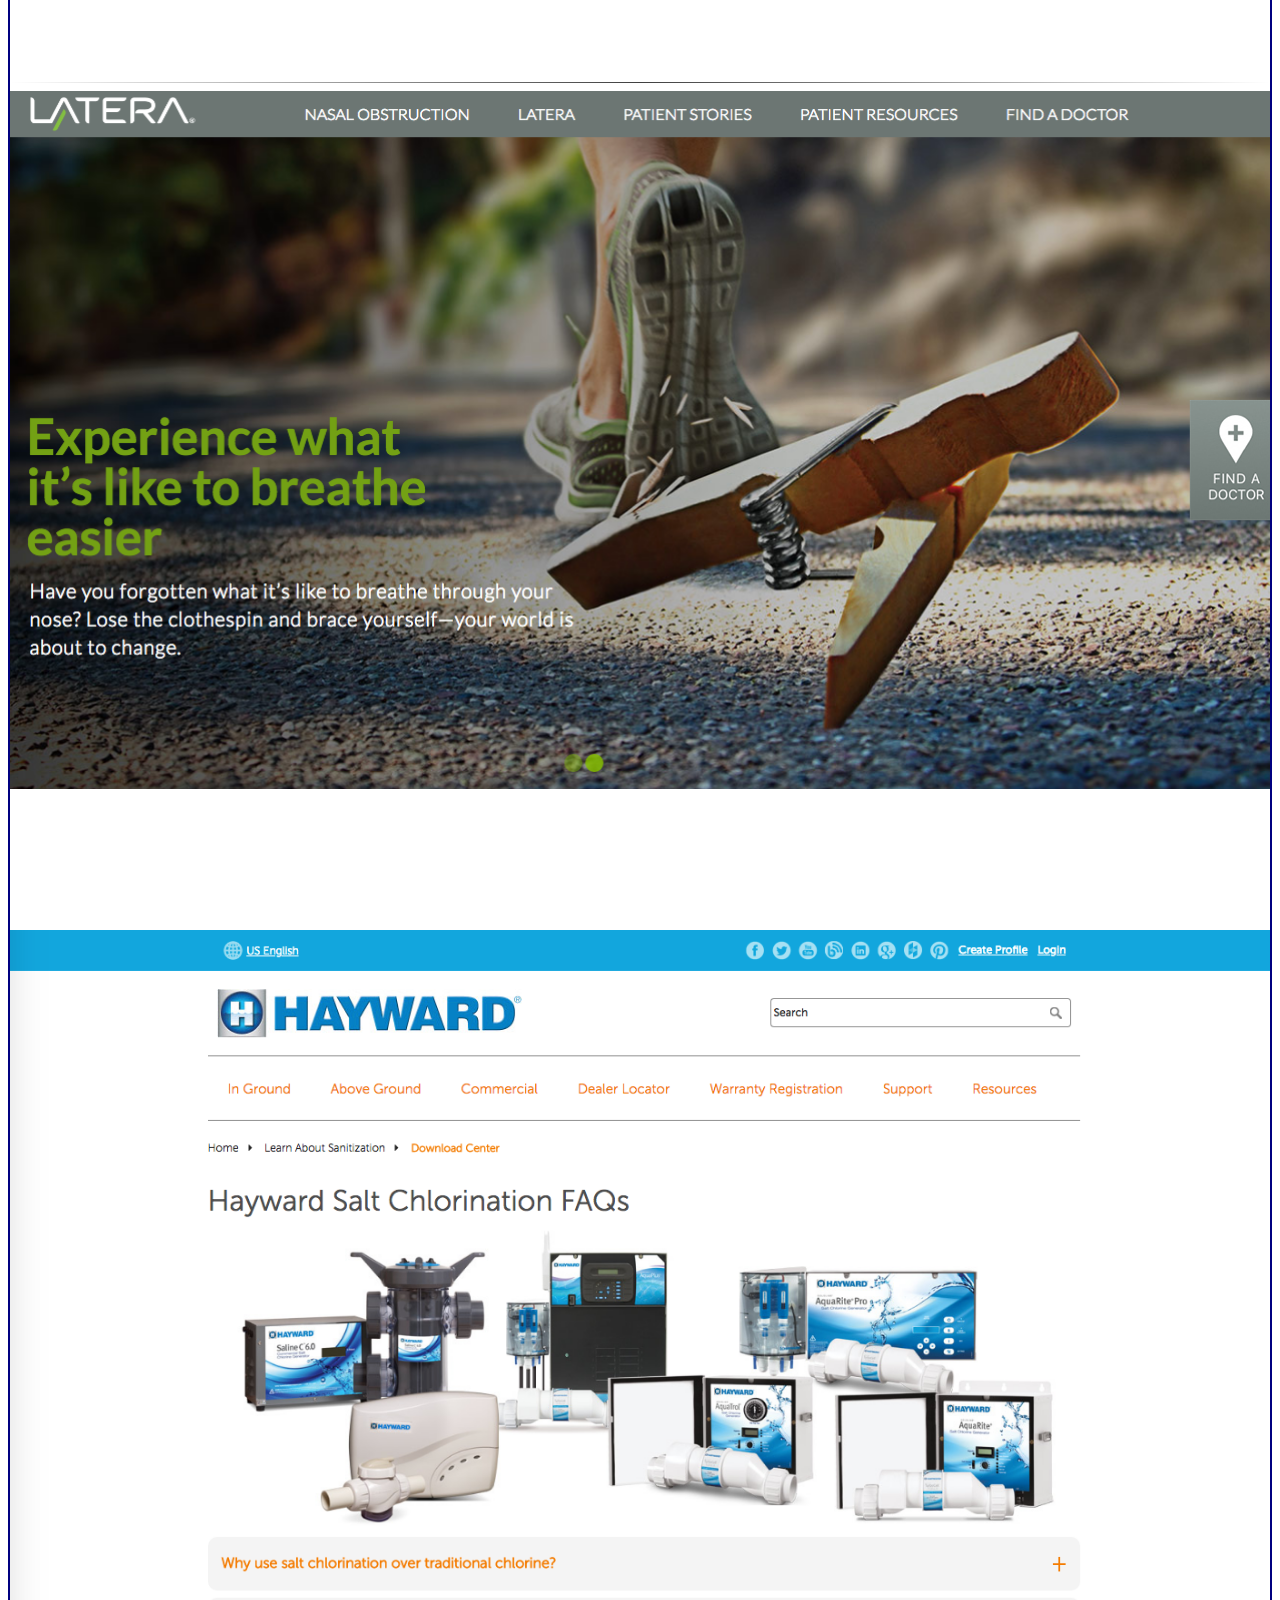
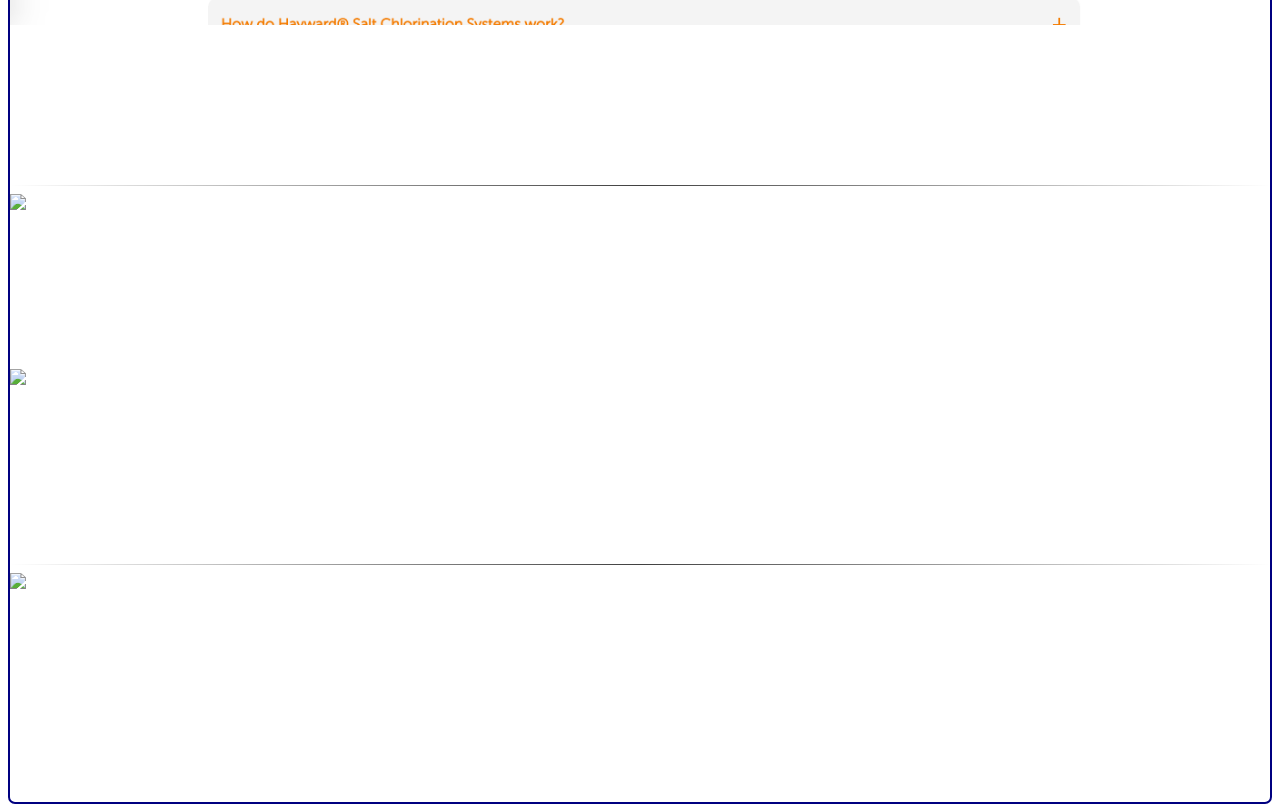
==== commit 8baa9a53: "restructured the main projects and refactored the grid columns to be bootstrap v5.0 mobile first" ====
--- a/index.html
+++ b/index.html
@@ -1,7 +1,7 @@
 <!DOCTYPE html>
 <html>
 <head>
-  <title></title>
+  <title>Andrew Saganda - Web Developer</title>
   <meta name="viewport" content="width=device-width, initial-scale=1">
 
   
@@ -10,12 +10,7 @@
   src="https://code.jquery.com/jquery-3.3.1.slim.js"
   integrity="sha256-fNXJFIlca05BIO2Y5zh1xrShK3ME+/lYZ0j+ChxX2DA="
   crossorigin="anonymous"></script>
-  <!-- Latest compiled and minified CSS -->
-  <link rel="stylesheet" href="https://maxcdn.bootstrapcdn.com/bootstrap/3.3.7/css/bootstrap.min.css" integrity="sha384-BVYiiSIFeK1dGmJRAkycuHAHRg32OmUcww7on3RYdg4Va+PmSTsz/K68vbdEjh4u" crossorigin="anonymous">
-  <!-- Optional theme -->
-  <link rel="stylesheet" href="https://maxcdn.bootstrapcdn.com/bootstrap/3.3.7/css/bootstrap-theme.min.css" integrity="sha384-rHyoN1iRsVXV4nD0JutlnGaslCJuC7uwjduW9SVrLvRYooPp2bWYgmgJQIXwl/Sp" crossorigin="anonymous">
-  <!-- Latest compiled and minified JavaScript -->
-  <script src="https://maxcdn.bootstrapcdn.com/bootstrap/3.3.7/js/bootstrap.min.js" integrity="sha384-Tc5IQib027qvyjSMfHjOMaLkfuWVxZxUPnCJA7l2mCWNIpG9mGCD8wGNIcPD7Txa" crossorigin="anonymous"></script>
+  <link href="https://cdn.jsdelivr.net/npm/bootstrap@5.0.2/dist/css/bootstrap.min.css" rel="stylesheet" integrity="sha384-EVSTQN3/azprG1Anm3QDgpJLIm9Nao0Yz1ztcQTwFspd3yD65VohhpuuCOmLASjC" crossorigin="anonymous">
   <link rel="stylesheet" type="text/css" href="stylesheets/projects.css">
 </head>
 <body>
@@ -45,13 +40,13 @@
 
       <div class="section_structure mb-24">
         <br />
-        <div class="row mb-20">
-          <div class="screenshot col-xs-12 col-sm-6 col-md-6 col-lg-6 col-xl-6 white mb-50">
+        <div class="row mb-4 mb-lg-2">
+          <div class="screenshot col-12 col-md-6 white">
             <a href="http://www.saganda.us/React-Meetup/" target="_blank"><img src="images/React-Meetups.png"></a>
             <h2>React Meetups Clone webapp</h2>
             <p>Built basic Meetups clone webapp using React library following a youtube video and got familiar with the following...</p>
           </div>
-          <div class="col-xs-12 col-sm-6 col-md-6 col-lg-6 col-xl-6 white mb-50">
+          <div class="col-12 col-md-6 white">
             <li>How to use map function to manipulate data</li>
             <li>CSS modules - scoping styling to a particular file learn links & routing and connecting via navigation</li>
             <li>State and event listening</li>
@@ -64,38 +59,49 @@
             <li>How to manage state within multiple components simultaneously via useContext() - ie redux</li>
           </div>
         </div>
-        <div class="row mb-20">
-          <div class="screenshot col-xs-12 col-sm-6 col-md-6 col-lg-6 col-xl-6 white mb-50">
+        <div class="row mb-4 mb-lg-2">
+          <div class="screenshot col-12 col-md-6 white">
             <a href="http://www.saganda.us/RockPaperScissors/" target="_blank"><img src="images/RockPaperScissor.png"></a>
             <h2>Rock Paper Scissor Game</h2>
             <p>Classic Rock Paper Scissor game computer vs user</p>
+          </div>
+          <div class="screenshot col-xs-12 col-sm-6 col-md-6 col-lg-6 col-xl-6 white">
             <li>Vanilla JavaScript for game logic and user flow</li>
             <li>Built from scratch out of The Odin Project curriculum</li>
           </div>
-          <div class="screenshot col-xs-12 col-sm-6 col-md-6 col-lg-6 col-xl-6 white mb-50">
+        </div>
+        <div class="row mb-4 mb-lg-2">
+          <div class="screenshot col-12 col-md-6 white">
             <a href="http://www.saganda.us/2DGame_JS/" target="_blank"><img src="images/2d-breakout-game.png"></a>
             <h2>2D-Breakout Game</h2>
             <p>2 Dimensional game using pure vanilla JavaScript rendered on HTML5 canvas</p>
+          </div>
+          <div class="screenshot col-xs-12 col-sm-6 col-md-6 col-lg-6 col-xl-6 white">
             <li>HTML5 canvas</li>
             <li>JavaScript for game logic</li>
           </div>
-          <div class="screenshot col-xs-12 col-sm-6 col-md-6 col-lg-6 col-xl-6 white mb-50">
+        </div>
+        <div class="row mb-4 mb-lg-2">
+          <div class="screenshot col-12 col-md-6 white">
             <a href="http://www.saganda.us/ConcentricHX_Banner/" target="_blank"><img src="images/ConcentricHX_Banner.png" style="height: 360px;"></a>
             <h2>Concentric Banner (in-house)</h2>
             <p>Improved company banner while working at Concentric Health Experience</p>
+          </div>
+          <div class="screenshot col-12 col-md-6 white">
             <li>Fixed animation timing within Javascript/jQuery</li>
             <li>Exposure to Green Sock Animation Platform (GSAP)</li>
             <li>Collaborated with creative team to Implement design requests</li>
             <li>HTML/CSS/JS</li>
           </div>
         </div>
-
-        <hr>
-        <div class="row mb-20">
-          <div class="screenshot col-xs-12 col-sm-6 col-md-6 col-lg-6 col-xl-6 white">
+        <div class="row mb-4 mb-lg-0">
+          <div class="screenshot col-12 col-md-6 white">
             <a href="https://dashboard-as.herokuapp.com/" target="_blank"><img src="images/dashboard.png"></a>
             <h2>Dashboard</h2>
             <p>An organizational platform/app where users can save their favorite cars and dealer contacts in one place. This app is intended for a consumer who is looking to purchase a new/used car</p>
+          </div>
+          <div class="col-12 col-md-6 white">
+            <h3>Built using...</h3>
             <li>Ruby on Rails</li>
             <li>PostgreSQL database</li>
             <li>HTML5</li>
@@ -115,7 +121,7 @@
         <br />
 
         <div class="row">
-          <div class="screenshot pr-0 col-xs-12 col-sm-6 col-md-6 col-lg-6 col-xl-6 white mb-50">
+          <div class="screenshot pr-0 col-xs-12 col-sm-6 col-md-6 col-lg-6 col-xl-6 white">
             <a href="http://www.brovanaoutpatientcare.com/" target="_blank"><img src="images/Concentric_Brovana.png" style="height: 307px;"></a>
             <h2>Brovana</h2>
             <p>Microsite (while working at Concentric Health Experience)</p>
@@ -133,7 +139,7 @@
 
         <hr>
         <div class="row">
-          <div class="screenshot pr-0 col-xs-12 col-sm-6 col-md-6 col-lg-6 col-xl-6 white mb-50">
+          <div class="screenshot pr-0 col-xs-12 col-sm-6 col-md-6 col-lg-6 col-xl-6 white">
             <a href="https://latera.com/" target="_blank"><img src="images/Sentient_Latera.png"></a>
             <h2>Latera</h2>
             <p>WordPress project (while working at Sentient Interactive, a W2O company)</p>
@@ -151,7 +157,7 @@
 
         <hr>
         <div class="row">
-          <div class="screenshot pr-0 col-xs-12 col-sm-6 col-md-6 col-lg-6 col-xl-6 white mb-50">
+          <div class="screenshot pr-0 col-xs-12 col-sm-6 col-md-6 col-lg-6 col-xl-6 white">
             <a href="http://www.saganda.us/PlasticSurgeryNY/" target="_blank"><img src="images/plastic_surgery_network.png"></a>
             <h2>Plastic Surgery Network</h2>
             <p>Landing Page</p>
@@ -174,7 +180,7 @@
         </div> -->
         <hr>
         <div class="row">
-          <div class="screenshot col-xs-12 col-sm-6 col-md-6 col-lg-6 col-xl-6 white mb-50">
+          <div class="screenshot col-xs-12 col-sm-6 col-md-6 col-lg-6 col-xl-6 white">
             <a href="http://www.saganda.us/Verbal_Visual/" target="_blank"><img src="images/verbal_visual.png"></a>
             <h2>ABC Creations Landing Page</h2>
             <p>Landing Page</p>
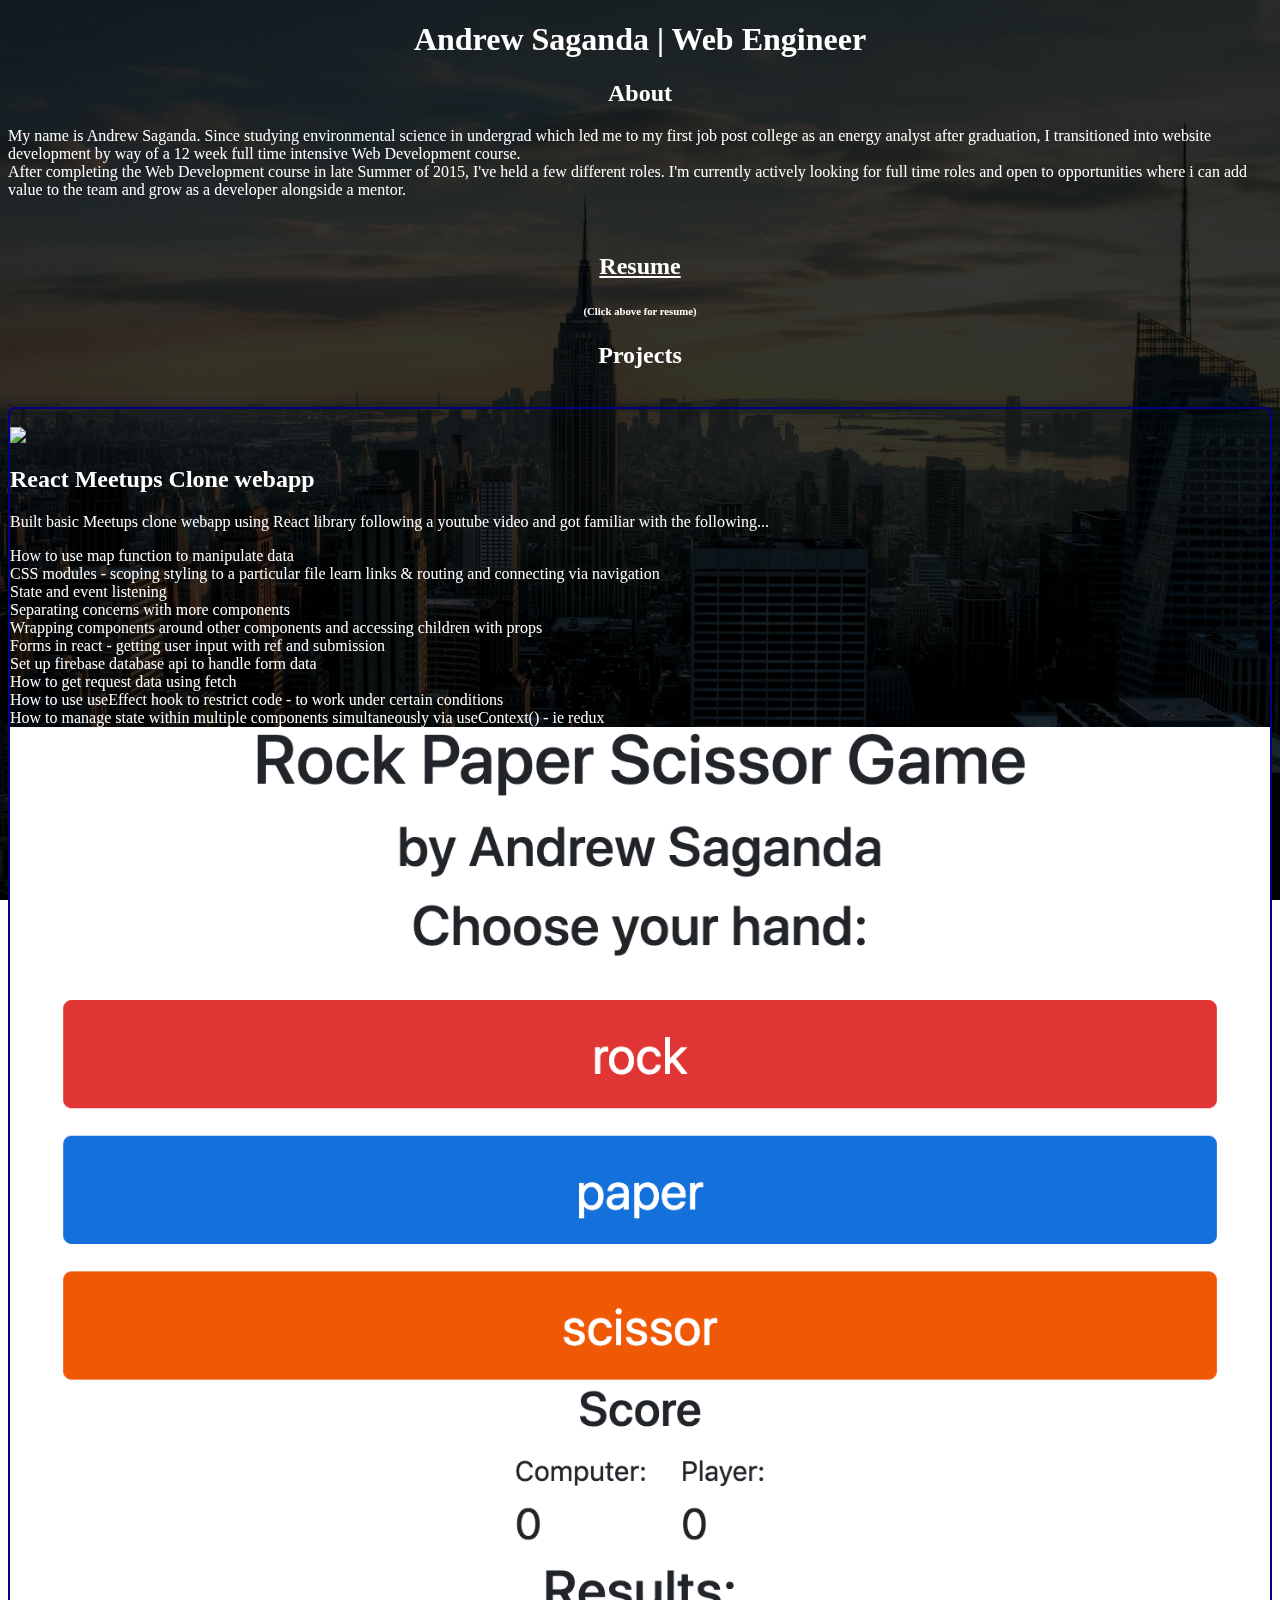
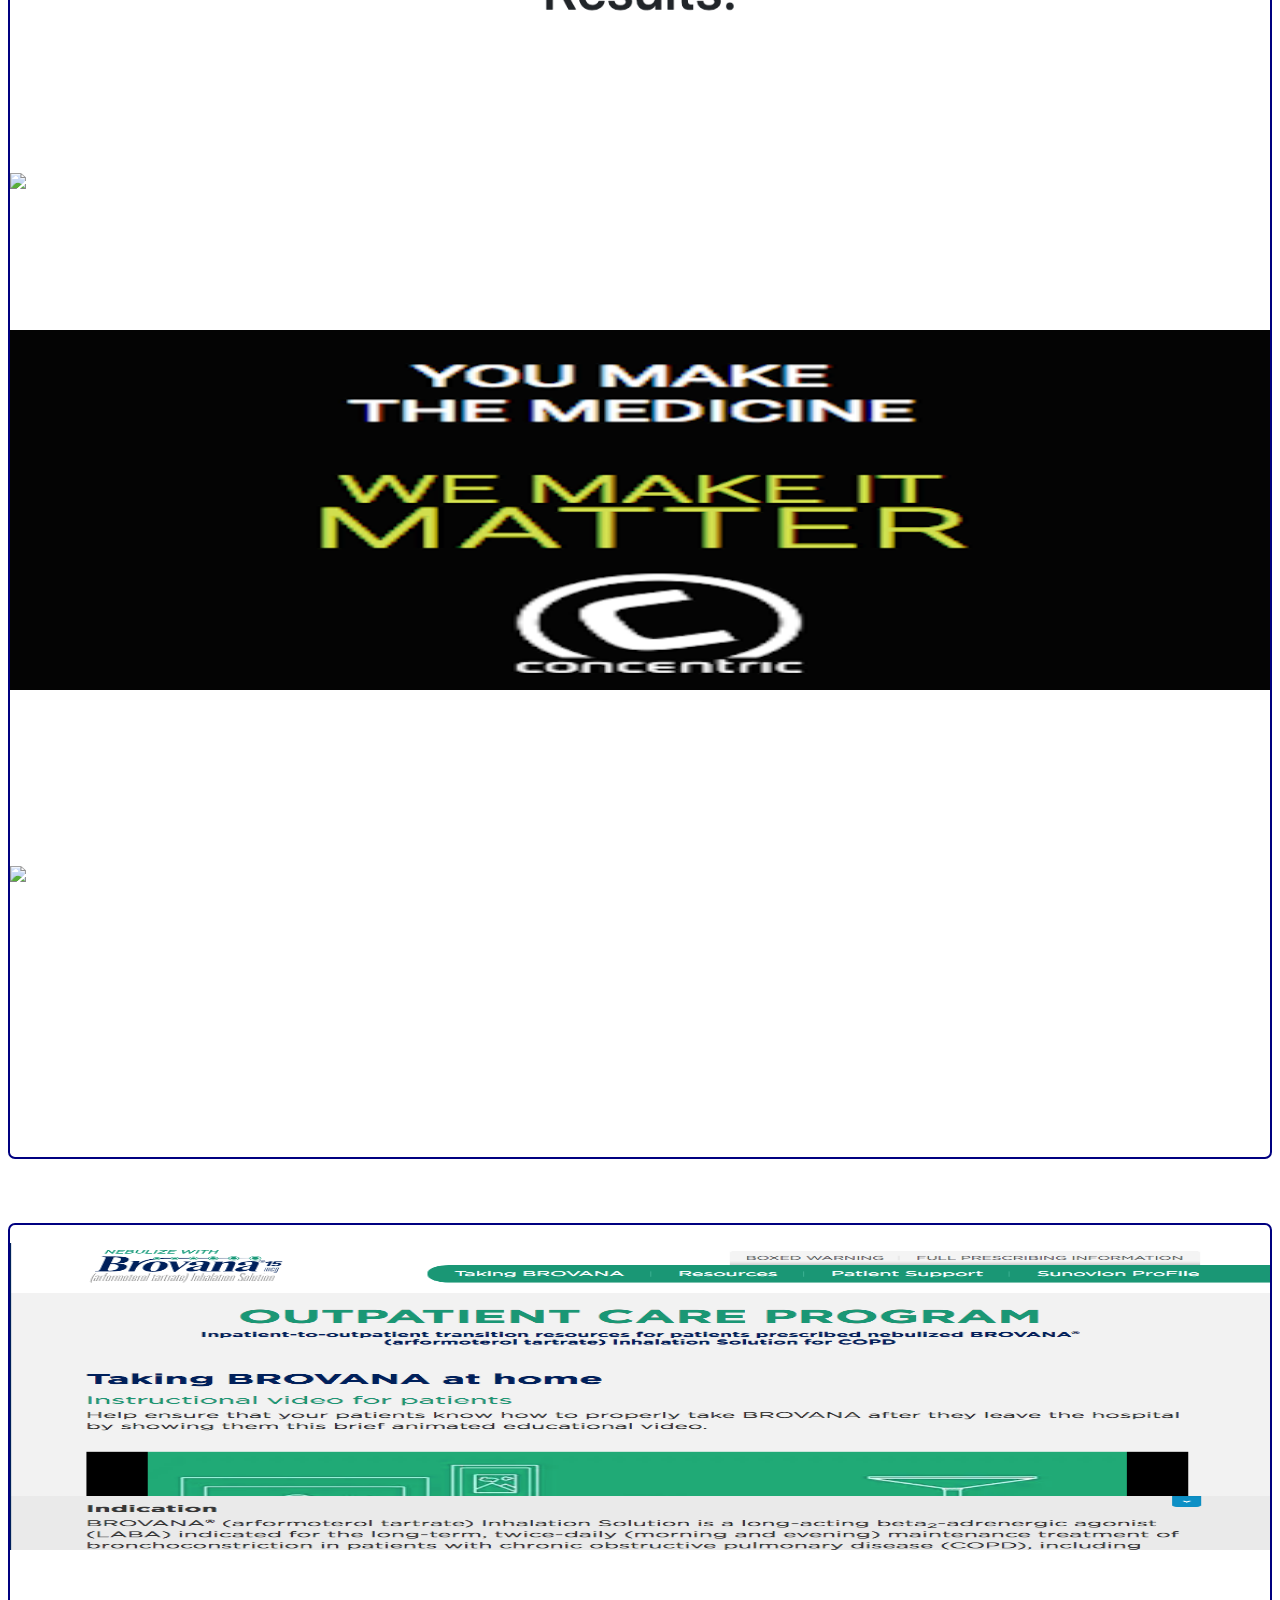
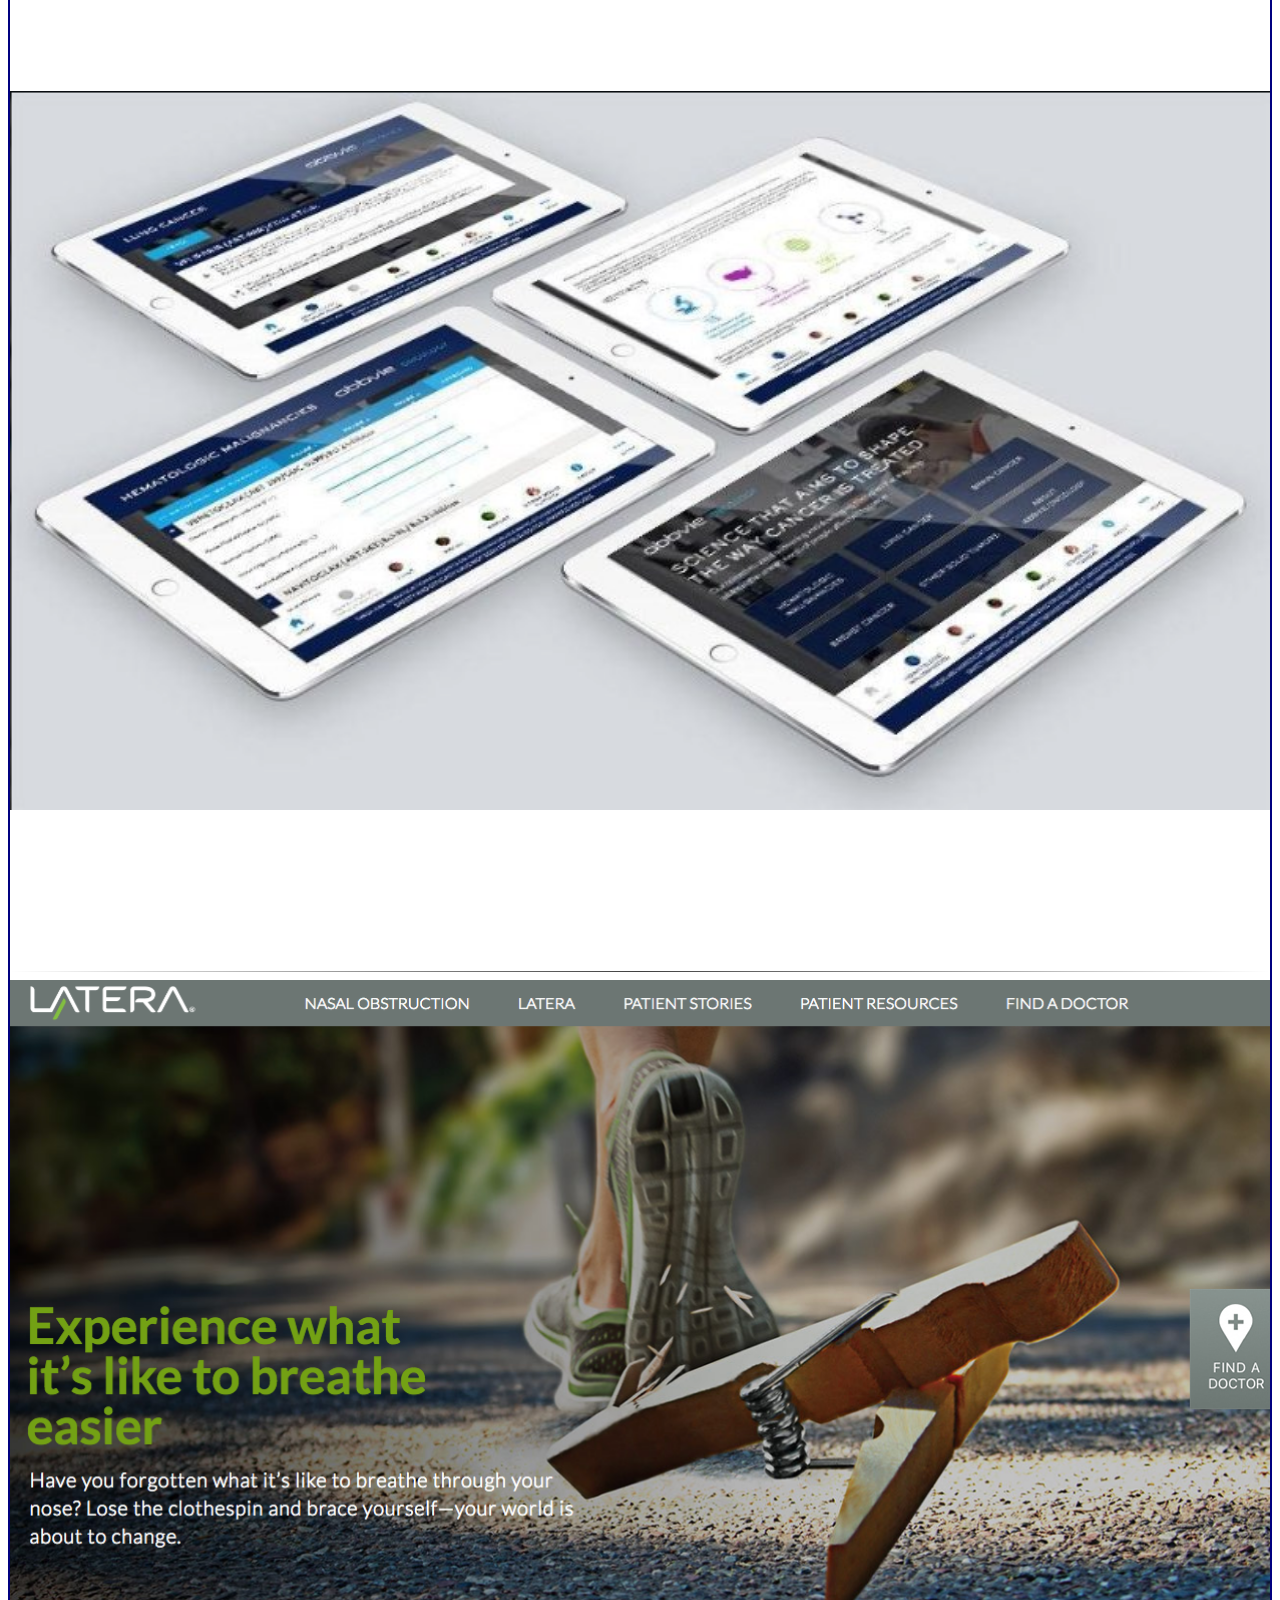
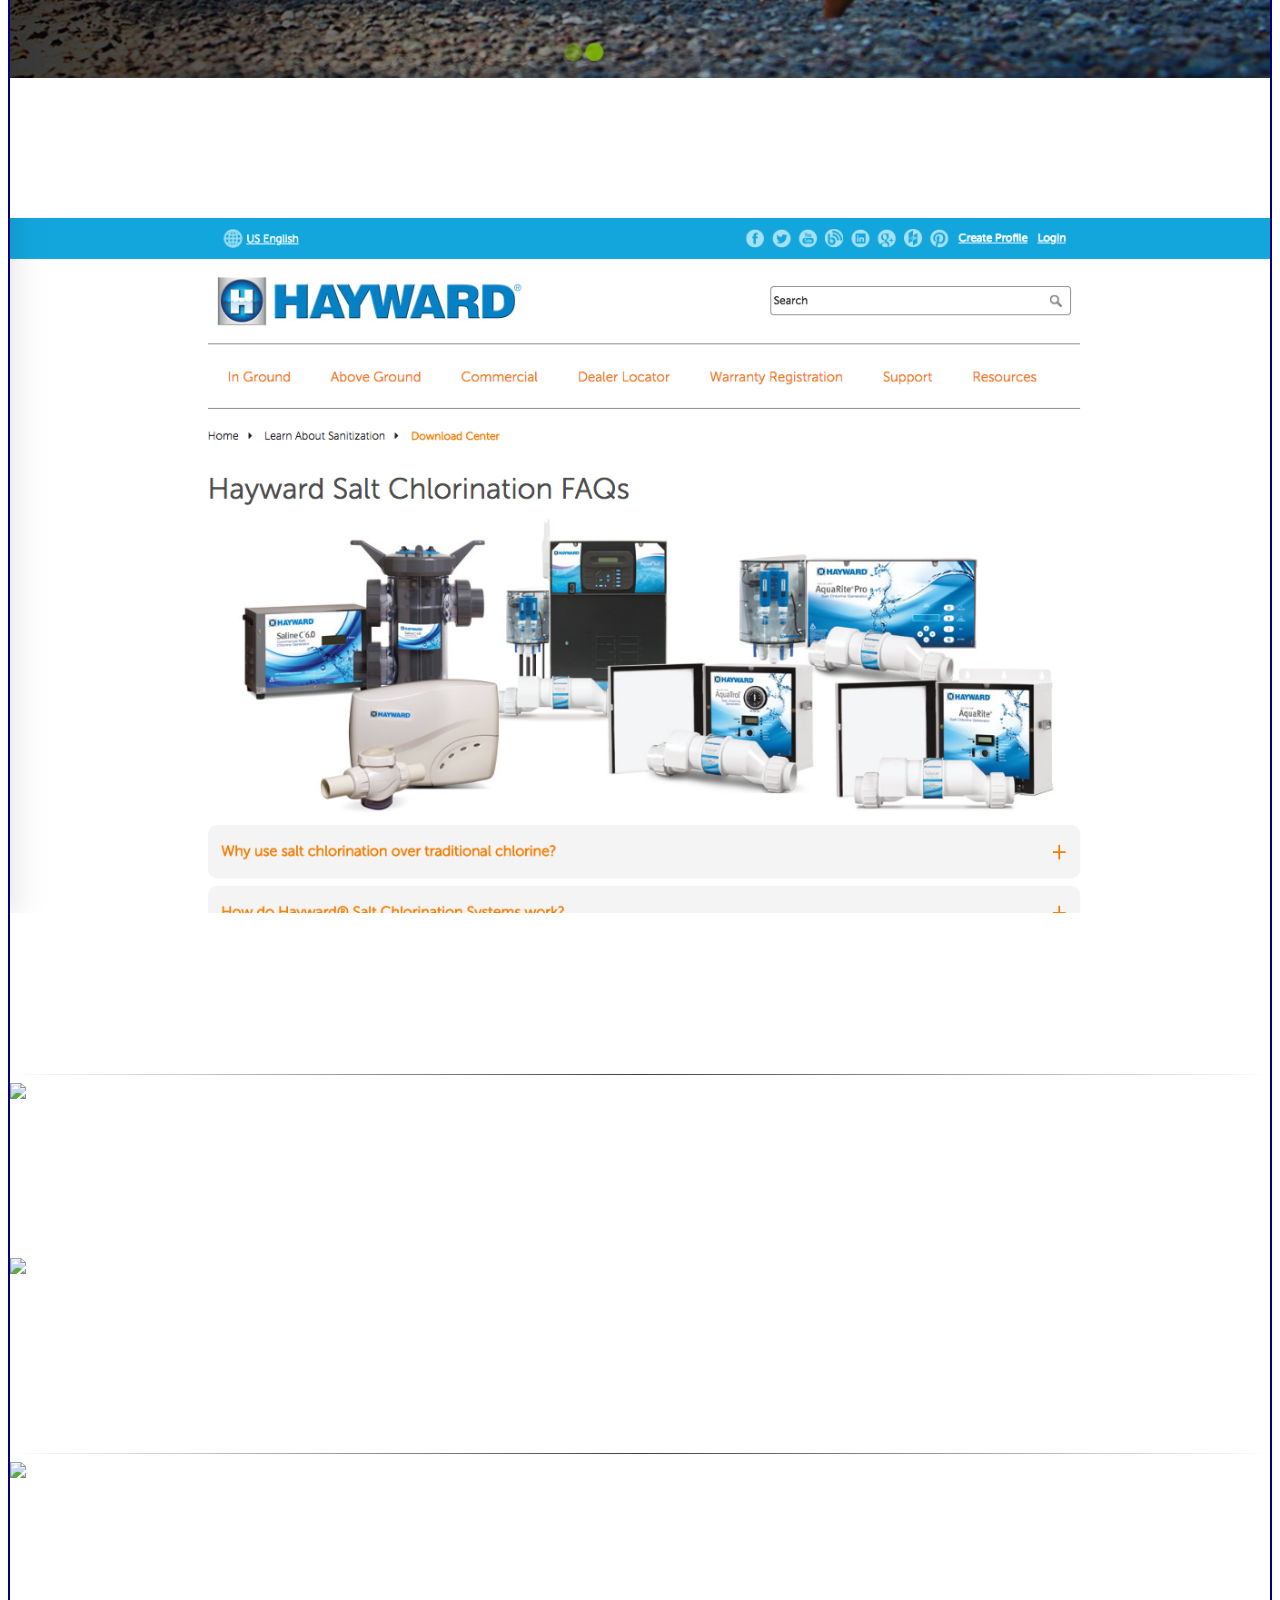
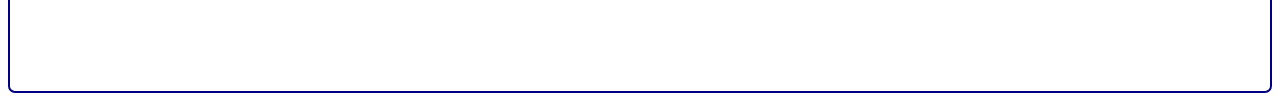
==== commit 50ed3b12: "update rock paper scissor image, add spacing between project image and project title" ====
--- a/index.html
+++ b/index.html
@@ -43,7 +43,7 @@
         <div class="row mb-4 mb-lg-2">
           <div class="screenshot col-12 col-md-6 white">
             <a href="http://www.saganda.us/React-Meetup/" target="_blank"><img src="images/React-Meetups.png"></a>
-            <h2>React Meetups Clone webapp</h2>
+            <h2 class="mt-2">React Meetups Clone webapp</h2>
             <p>Built basic Meetups clone webapp using React library following a youtube video and got familiar with the following...</p>
           </div>
           <div class="col-12 col-md-6 white">
@@ -62,7 +62,7 @@
         <div class="row mb-4 mb-lg-2">
           <div class="screenshot col-12 col-md-6 white">
             <a href="http://www.saganda.us/RockPaperScissors/" target="_blank"><img src="images/RockPaperScissor.png"></a>
-            <h2>Rock Paper Scissor Game</h2>
+            <h2 class="mt-2">Rock Paper Scissor Game</h2>
             <p>Classic Rock Paper Scissor game computer vs user</p>
           </div>
           <div class="screenshot col-xs-12 col-sm-6 col-md-6 col-lg-6 col-xl-6 white">
@@ -73,7 +73,7 @@
         <div class="row mb-4 mb-lg-2">
           <div class="screenshot col-12 col-md-6 white">
             <a href="http://www.saganda.us/2DGame_JS/" target="_blank"><img src="images/2d-breakout-game.png"></a>
-            <h2>2D-Breakout Game</h2>
+            <h2 class="mt-2">2D-Breakout Game</h2>
             <p>2 Dimensional game using pure vanilla JavaScript rendered on HTML5 canvas</p>
           </div>
           <div class="screenshot col-xs-12 col-sm-6 col-md-6 col-lg-6 col-xl-6 white">
@@ -84,7 +84,7 @@
         <div class="row mb-4 mb-lg-2">
           <div class="screenshot col-12 col-md-6 white">
             <a href="http://www.saganda.us/ConcentricHX_Banner/" target="_blank"><img src="images/ConcentricHX_Banner.png" style="height: 360px;"></a>
-            <h2>Concentric Banner (in-house)</h2>
+            <h2 class="mt-2">Concentric Banner (in-house)</h2>
             <p>Improved company banner while working at Concentric Health Experience</p>
           </div>
           <div class="screenshot col-12 col-md-6 white">
@@ -97,7 +97,7 @@
         <div class="row mb-4 mb-lg-0">
           <div class="screenshot col-12 col-md-6 white">
             <a href="https://dashboard-as.herokuapp.com/" target="_blank"><img src="images/dashboard.png"></a>
-            <h2>Dashboard</h2>
+            <h2 class="mt-2">Dashboard</h2>
             <p>An organizational platform/app where users can save their favorite cars and dealer contacts in one place. This app is intended for a consumer who is looking to purchase a new/used car</p>
           </div>
           <div class="col-12 col-md-6 white">
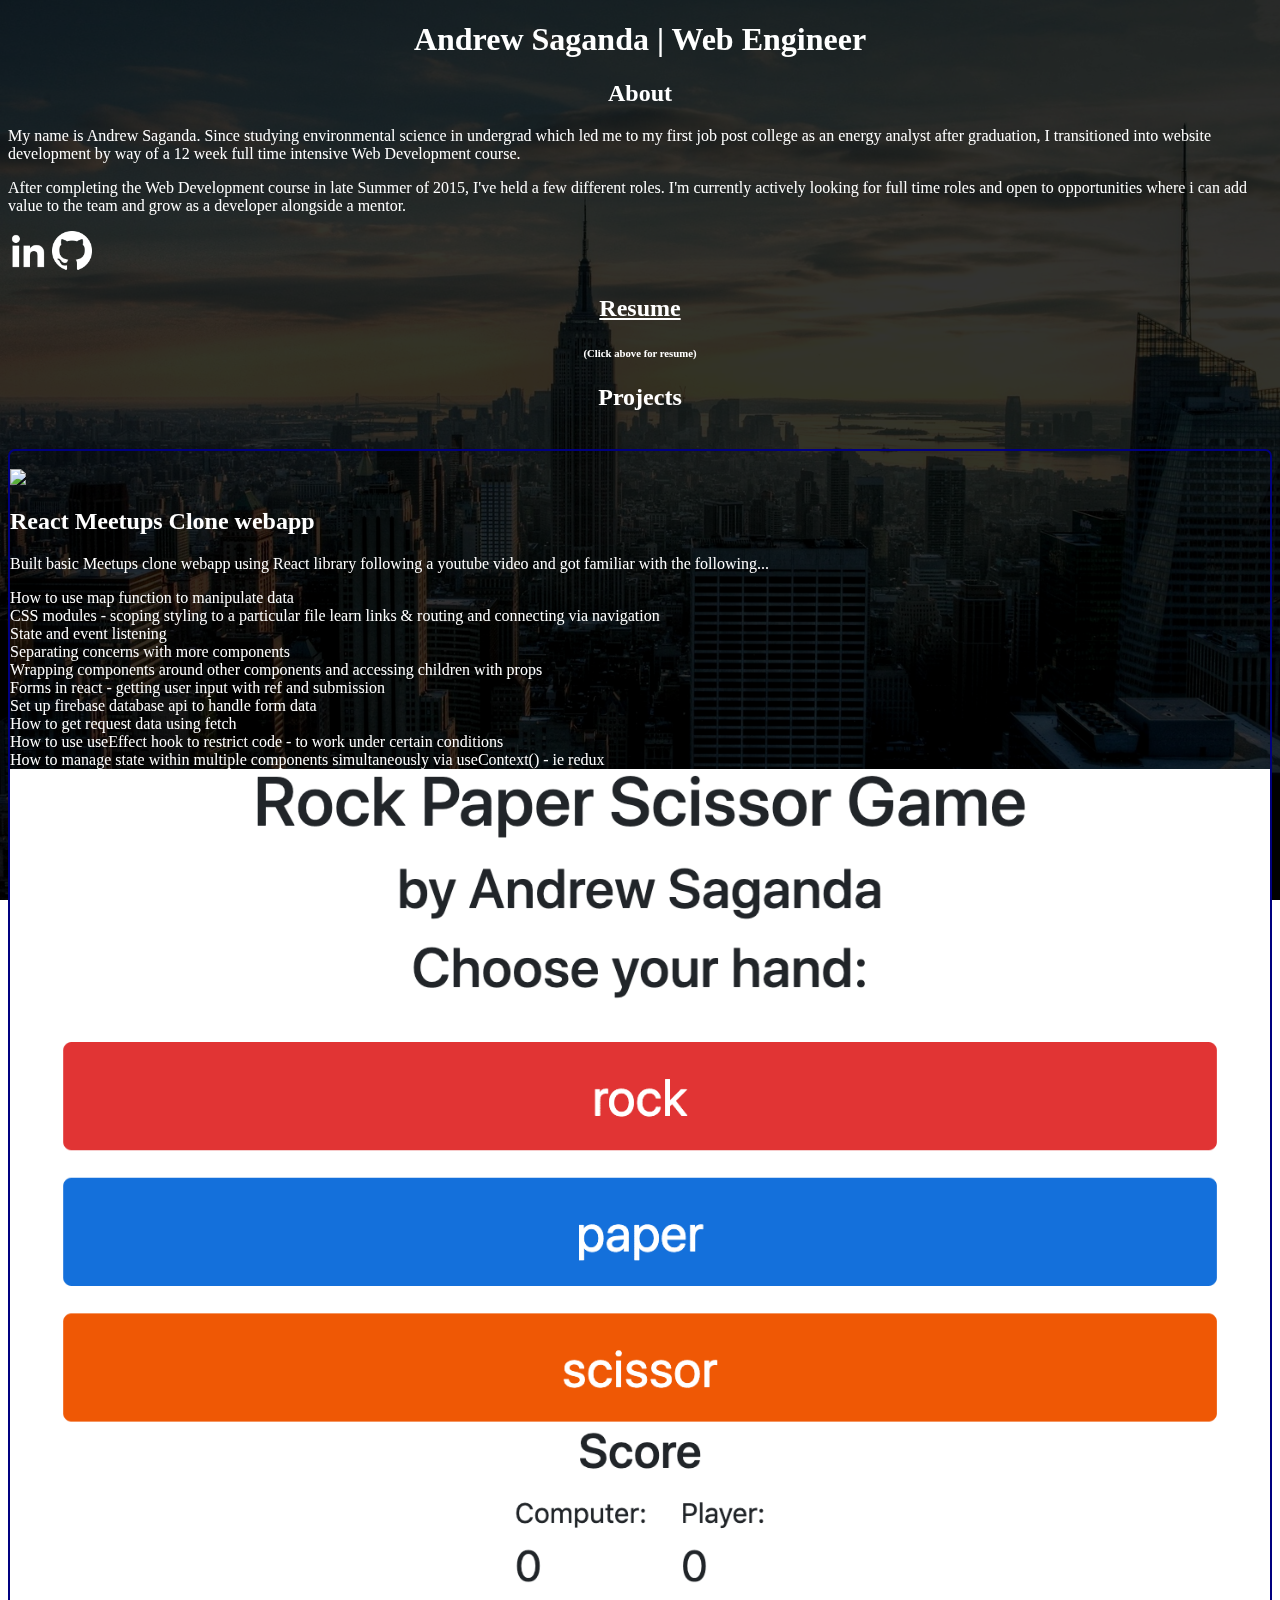
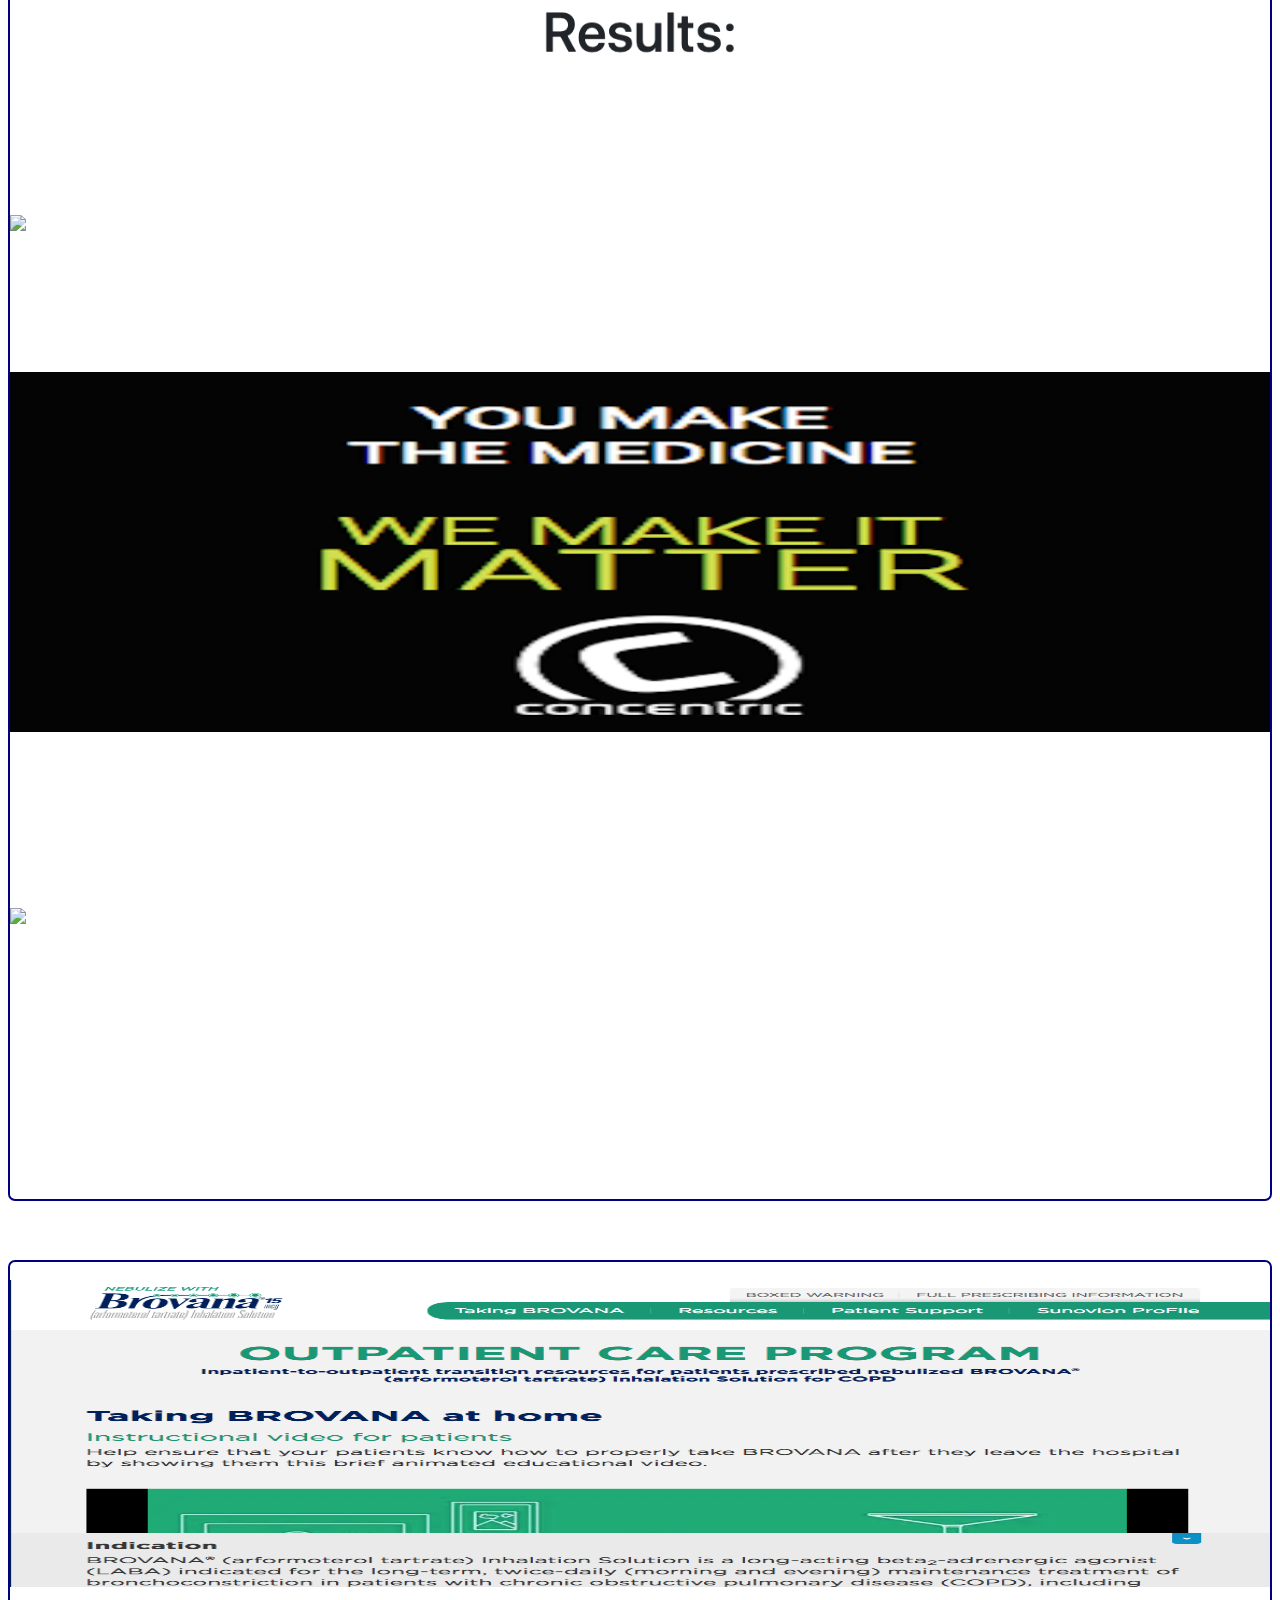
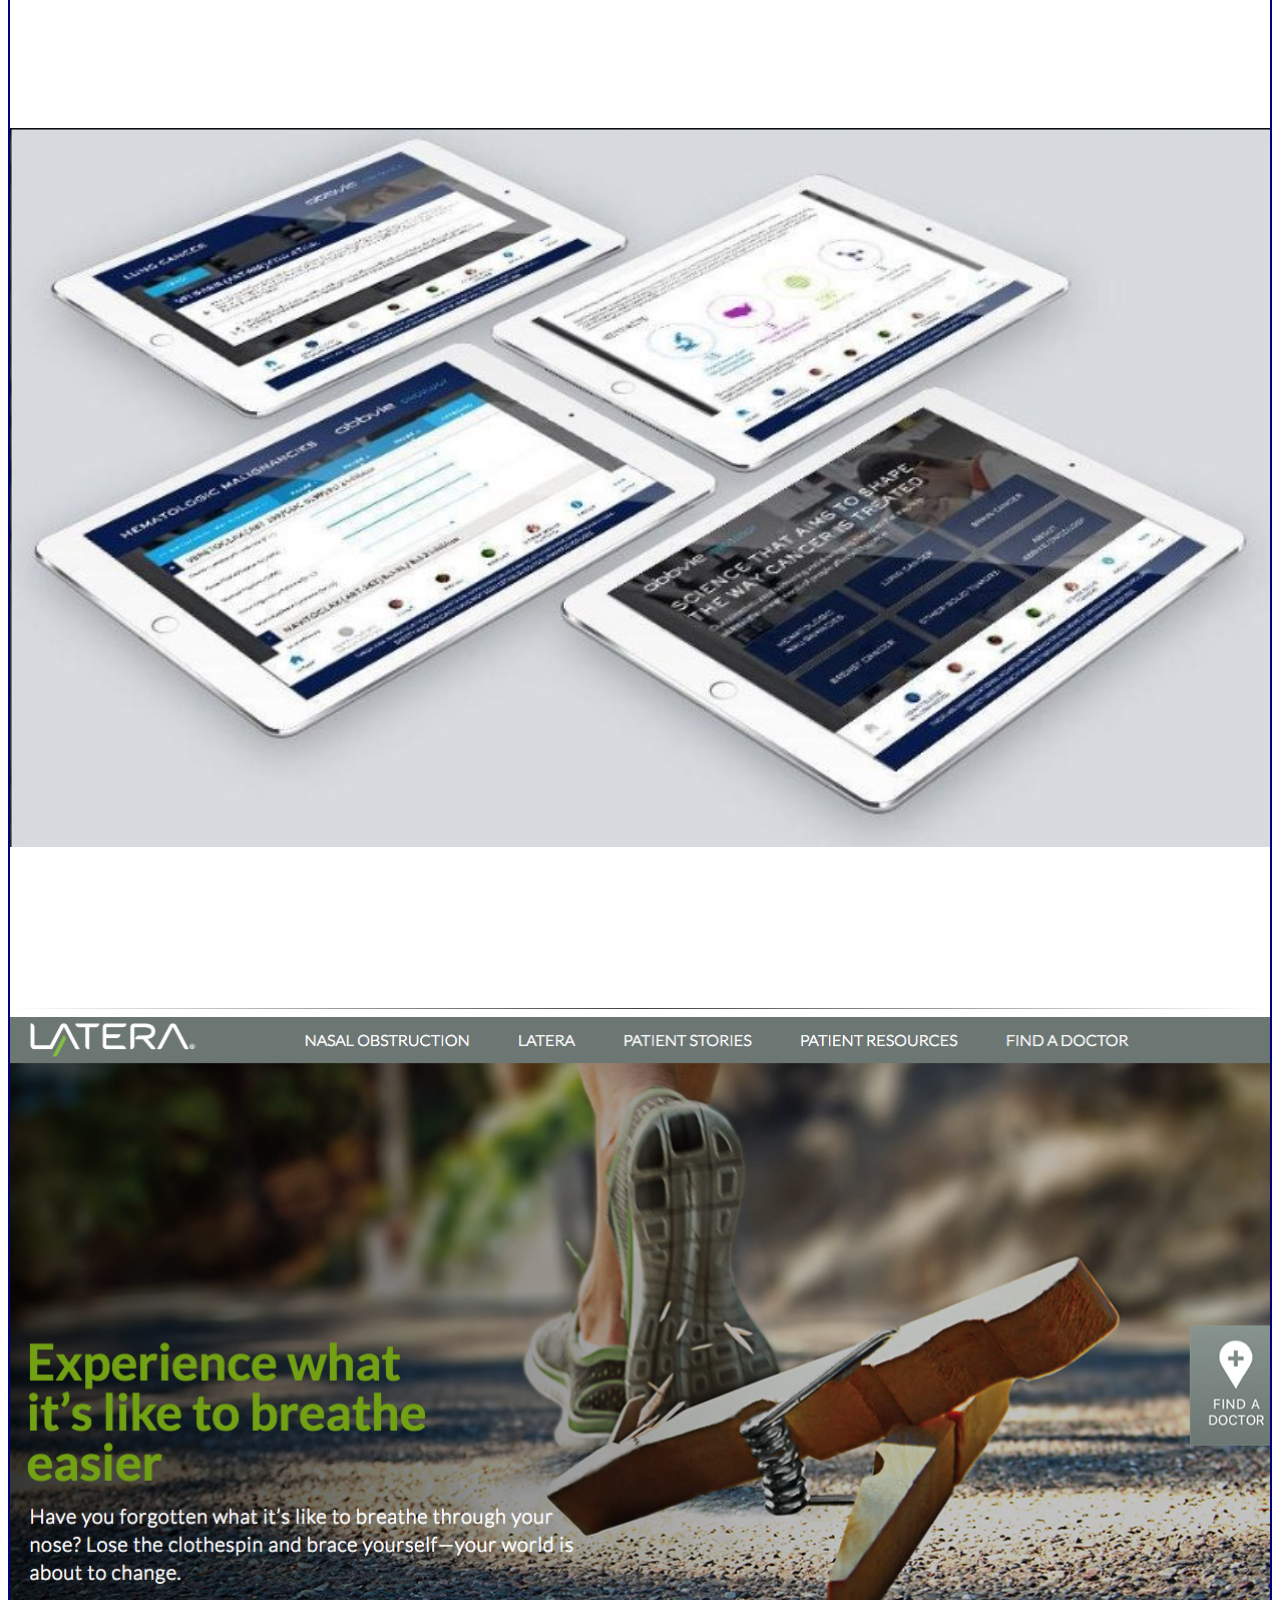
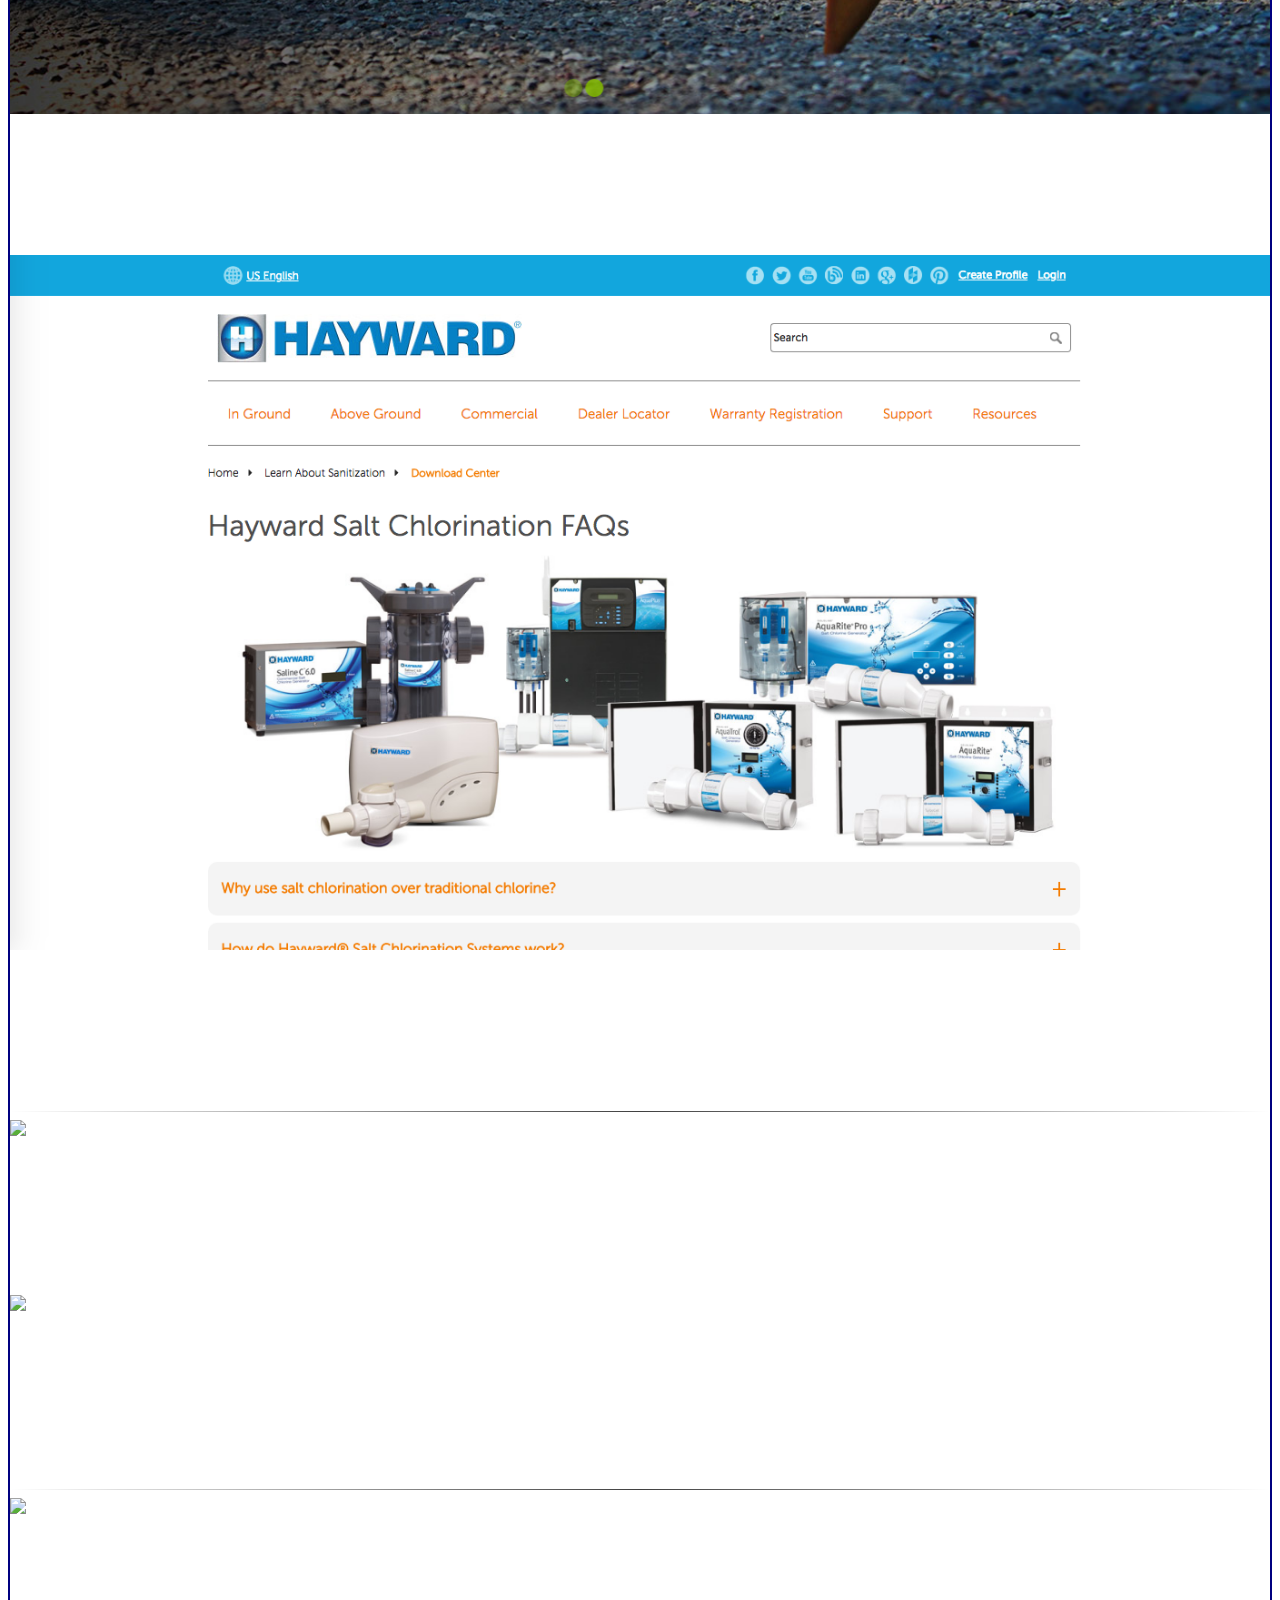
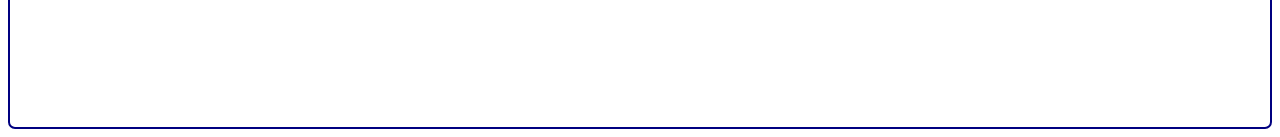
==== commit 5e5c1a4a: "add linkedin and github icons, refactored some html About and header markup, removed unused CSS" ====
--- a/index.html
+++ b/index.html
@@ -19,22 +19,19 @@
   <!--   <h1><a href="index.html">Home</a></h1> -->
     <div class="container">
       <div class="row">
-        <h1 class="col-xs-12 col-sm-12 col-md-12 col-lg-12 section_header">Andrew Saganda <span class="mobile-hide">|</span><span class="desktop-hide mobile-show">~</span> Web Engineer</h1>
+        <h1 class="section_header mt-3">Andrew Saganda <span class="mobile-hide">|</span><span class="desktop-hide mobile-show">~</span> Web Engineer</h1>
       </div>
       <div class="row">
-        <h2 class="col-xs-12 col-sm-12 col-md-12 col-lg-12 section_header">About</h2>
-      </div>
-      <div class="row">
-        <div class="col-xs-12 col-sm-12 col-md-12 col-lg-12">
-          <p>My name is Andrew Saganda. Since studying environmental science in undergrad which led me to my first job post college as an energy analyst after graduation, I transitioned into website development by way of a 12 week full time intensive Web Development course.
-          <br />
-          After completing the Web Development course in late Summer of 2015, I've held a few different roles. I'm currently actively looking for full time roles and open to opportunities where i can add value to the team and grow as a developer alongside a mentor.
-          </p>
-          <br />
+        <h2 class="section_header">About</h2>
+        <p>My name is Andrew Saganda. Since studying environmental science in undergrad which led me to my first job post college as an energy analyst after graduation, I transitioned into website development by way of a 12 week full time intensive Web Development course.</p>
+        <p>After completing the Web Development course in late Summer of 2015, I've held a few different roles. I'm currently actively looking for full time roles and open to opportunities where i can add value to the team and grow as a developer alongside a mentor.</p>
+        <div class="d-flex justify-content-center mb-4 text-center">
+          <a class="mx-2" href="https://www.linkedin.com/in/asaganda/" target="_blank"><img class="LI-logo" src="images/linkedin-logo-png-2048.png" alt="linkedin logo"></a>
+          <a class="mx-2" href="https://github.com/asaganda" target="_blank"><img class="GH-logo" src="images/GitHub-Mark-Light-64px.png" alt="github logo"></a>
         </div>
       </div>
       <h2 class="section_header"><a class="link" href="pdf/AndrewSagandaDevResume2021v2.pdf" target="_blank">Resume</a></h2>
-      <h6 class="section_header">(Click above for resume)</h6>
+      <h6 class="section_header mb-4">(Click above for resume)</h6>
       <h2 class="section_header">Projects</h2>
       <br />
 
--- a/stylesheets/projects.css
+++ b/stylesheets/projects.css
@@ -49,6 +49,14 @@
   height: auto;
 }
 
+.LI-logo {
+  width: 40px;
+}
+
+.GH-logo {
+  width: 40px;
+}
+
 .row {
   margin-left: 0px;
   margin-right: 0px;
@@ -61,14 +69,6 @@
   background-image: linear-gradient(to right, rgba(0, 0, 0, 0), rgba(0, 0, 0, 0.75), rgba(0, 0, 0, 0));
 }
 
-.mb-24 {
-  margin-bottom: 24px;
-}
-
-.mb-20 {
-  margin-bottom: 20px;
-}
-
 .desktop-hide {
   display: none;
 }
@@ -76,10 +76,6 @@
 @media (max-width: 768px) {
   .screenshot {
     width: 98%;
-  }
-
-  .mb-50 {
-    margin-bottom: 50px;
   }
 
   .pr-0 {
@@ -93,6 +89,14 @@
   .mobile-show {
     display: block;
   }
+
+  .LI-logo {
+    width: 30px;
+  }
+
+  .GH-logo {
+    width: 30px;
+  }
 }
 
 /*# sourceMappingURL=projects.css.map */
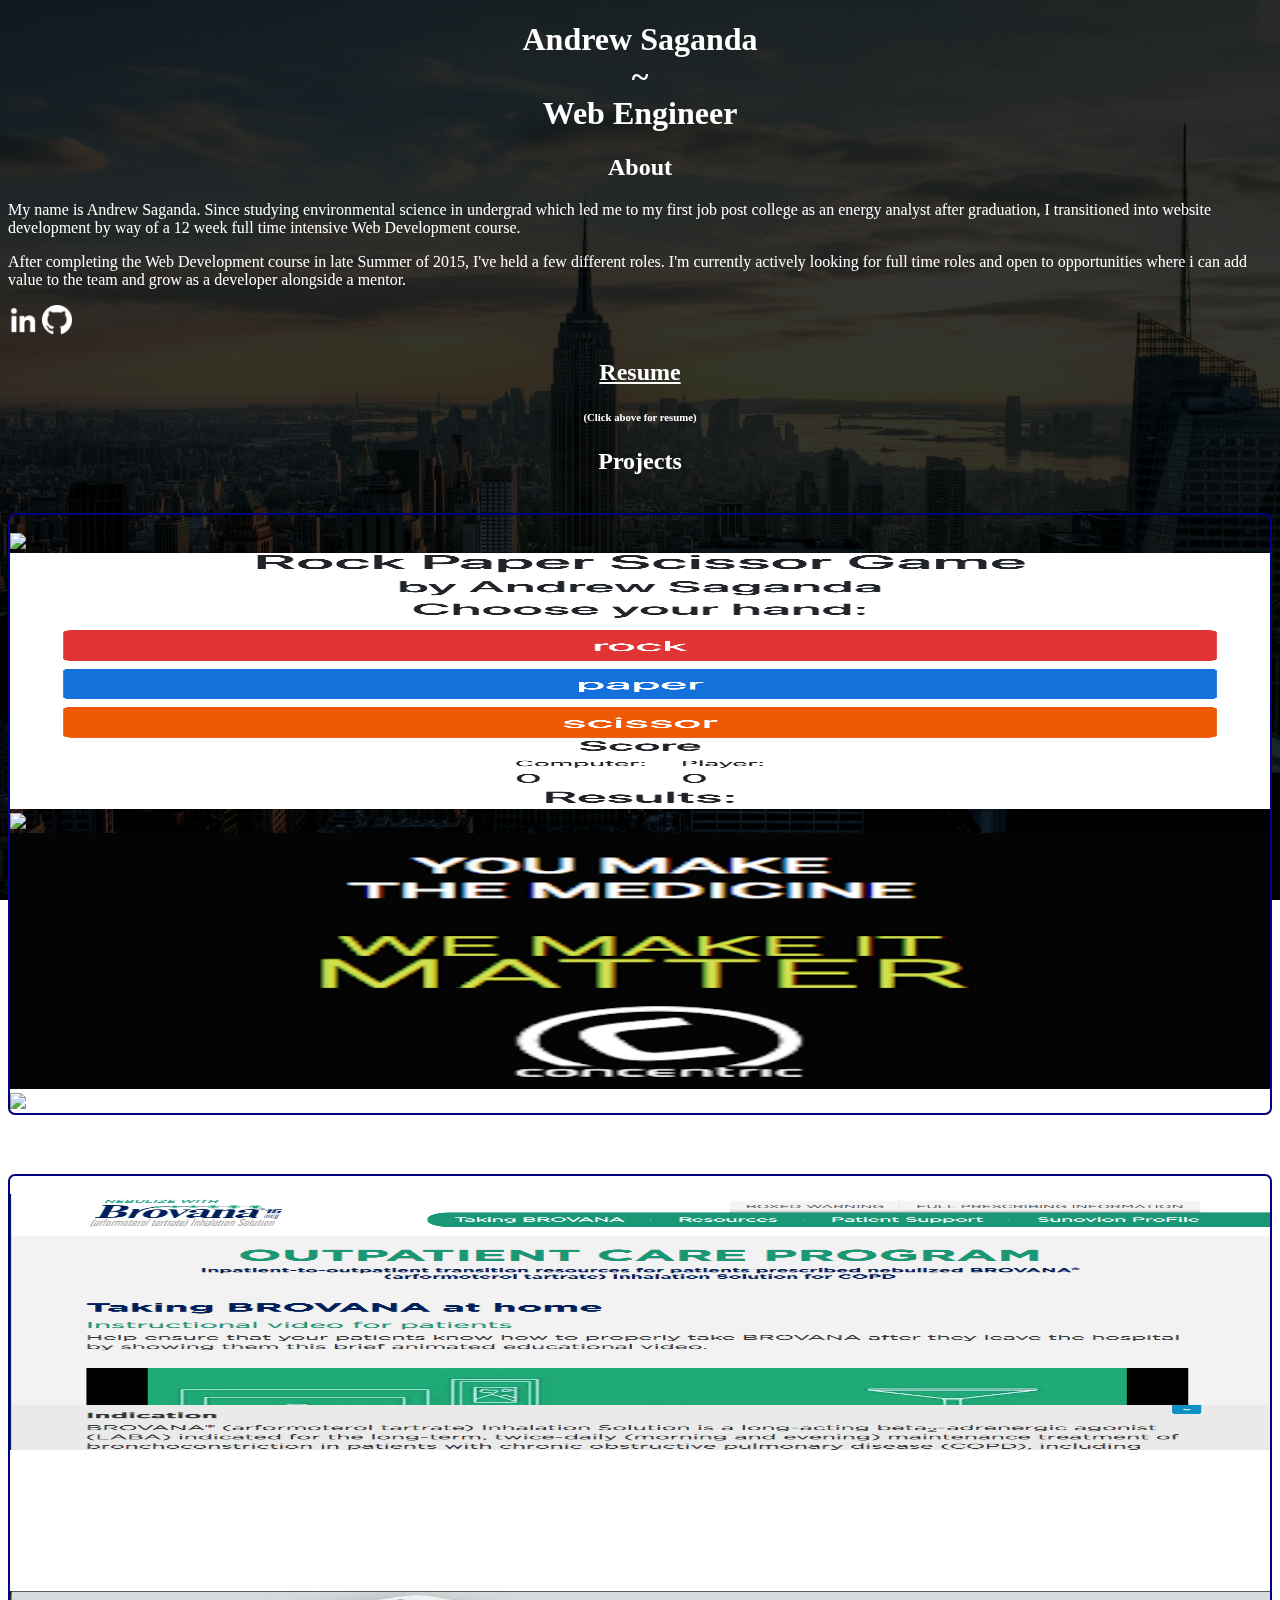
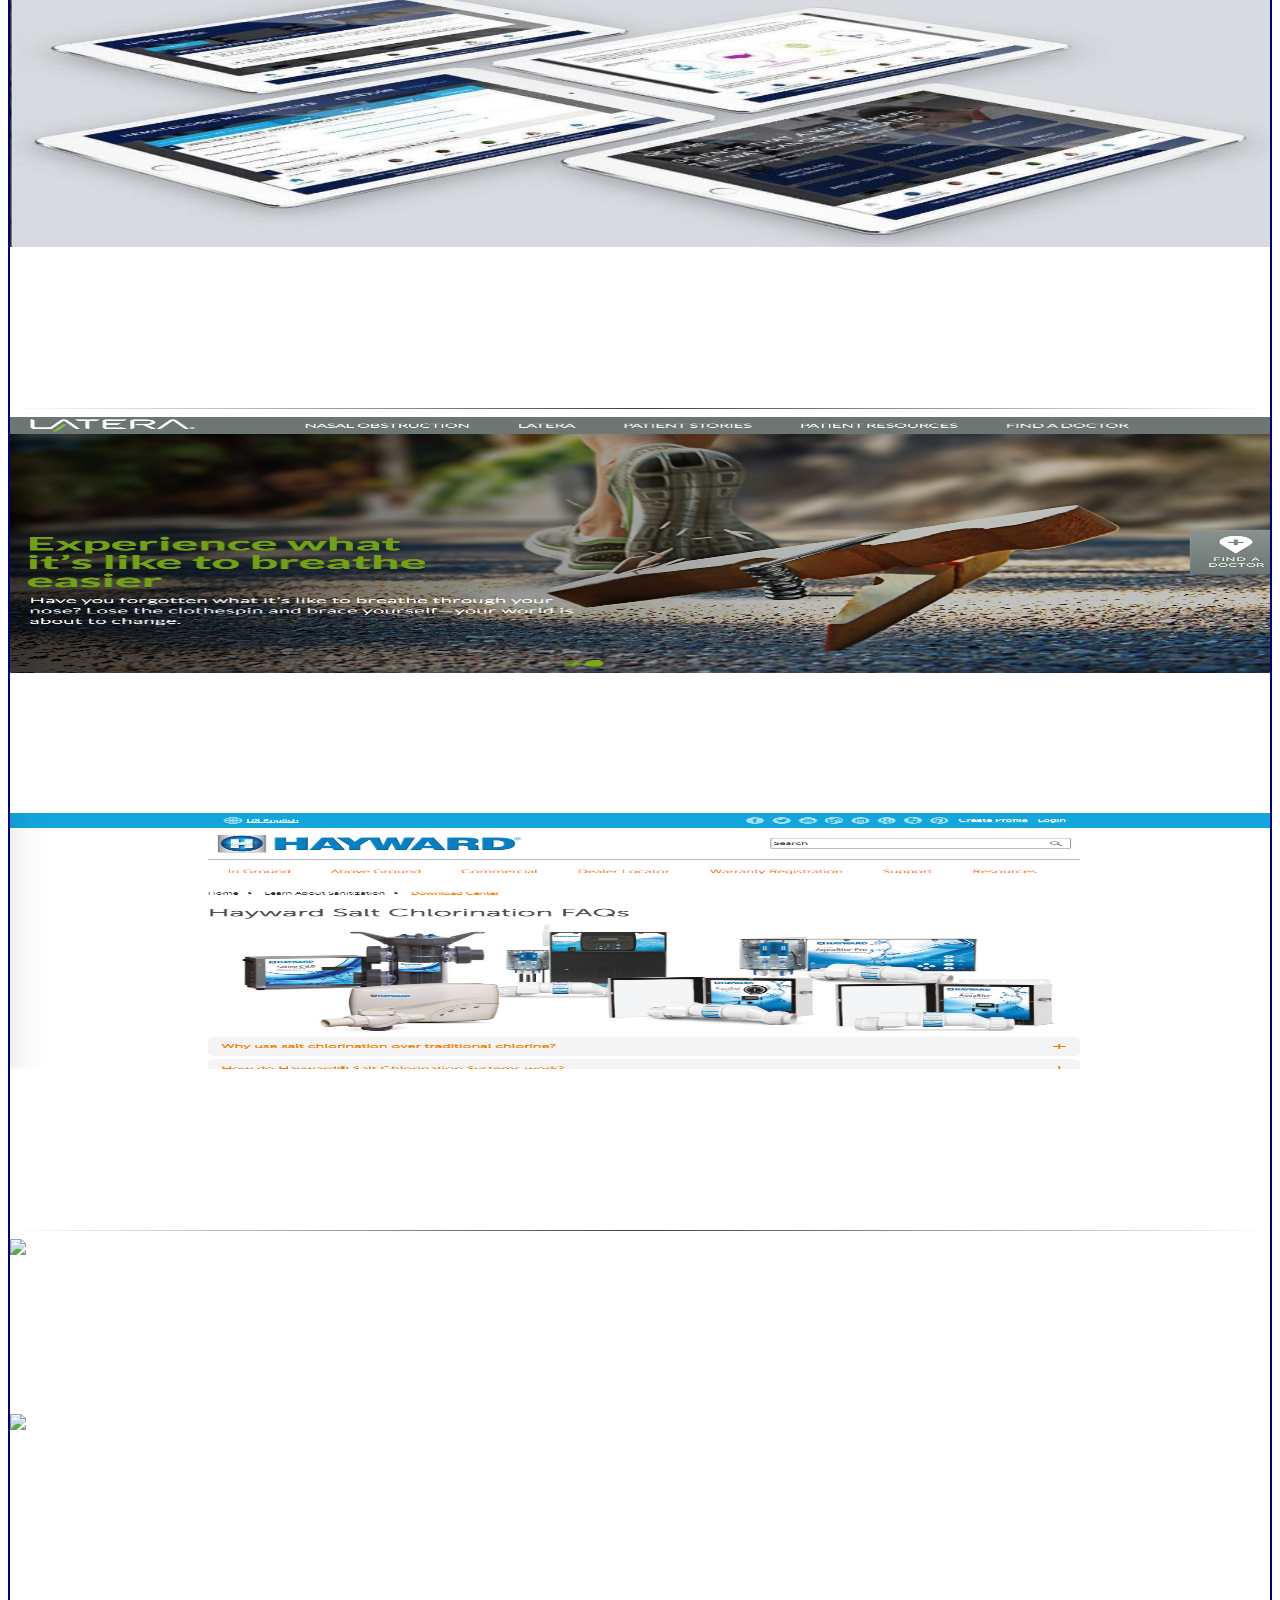
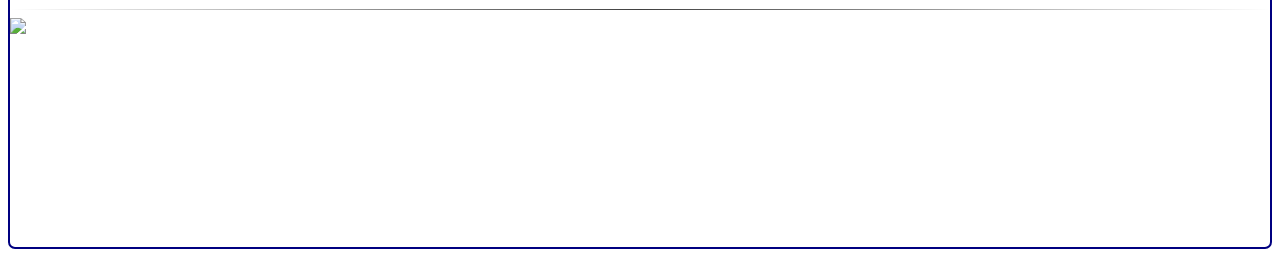
==== commit 9deba43d: "rearranged project info to be in a modal and only appears when user clicks on plus sign, updated res" ====
--- a/index.html
+++ b/index.html
@@ -30,90 +30,157 @@
           <a class="mx-2" href="https://github.com/asaganda" target="_blank"><img class="GH-logo" src="images/GitHub-Mark-Light-64px.png" alt="github logo"></a>
         </div>
       </div>
-      <h2 class="section_header"><a class="link" href="pdf/AndrewSagandaDevResume2021v2.pdf" target="_blank">Resume</a></h2>
+      <h2 class="section_header"><a class="link" href="pdf/AndrewSagandaDevResume2022.pdf" target="_blank">Resume</a></h2>
       <h6 class="section_header mb-4">(Click above for resume)</h6>
       <h2 class="section_header">Projects</h2>
       <br />
 
-      <div class="section_structure mb-24">
-        <br />
-        <div class="row mb-4 mb-lg-2">
-          <div class="screenshot col-12 col-md-6 white">
-            <a href="http://www.saganda.us/React-Meetup/" target="_blank"><img src="images/React-Meetups.png"></a>
-            <h2 class="mt-2">React Meetups Clone webapp</h2>
-            <p>Built basic Meetups clone webapp using React library following a youtube video and got familiar with the following...</p>
-          </div>
-          <div class="col-12 col-md-6 white">
-            <li>How to use map function to manipulate data</li>
-            <li>CSS modules - scoping styling to a particular file learn links & routing and connecting via navigation</li>
-            <li>State and event listening</li>
-            <li>Separating concerns with more components</li>
-            <li>Wrapping components around other components and accessing children with props</li>
-            <li>Forms in react - getting user input with ref and submission</li>
-            <li>Set up firebase database api to handle form data</li>
-            <li>How to get request data using fetch</li>
-            <li>How to use useEffect hook to restrict code - to work under certain conditions</li>
-            <li>How to manage state within multiple components simultaneously via useContext() - ie redux</li>
-          </div>
-        </div>
-        <div class="row mb-4 mb-lg-2">
-          <div class="screenshot col-12 col-md-6 white">
-            <a href="http://www.saganda.us/RockPaperScissors/" target="_blank"><img src="images/RockPaperScissor.png"></a>
-            <h2 class="mt-2">Rock Paper Scissor Game</h2>
-            <p>Classic Rock Paper Scissor game computer vs user</p>
-          </div>
-          <div class="screenshot col-xs-12 col-sm-6 col-md-6 col-lg-6 col-xl-6 white">
-            <li>Vanilla JavaScript for game logic and user flow</li>
-            <li>Built from scratch out of The Odin Project curriculum</li>
-          </div>
-        </div>
-        <div class="row mb-4 mb-lg-2">
-          <div class="screenshot col-12 col-md-6 white">
-            <a href="http://www.saganda.us/2DGame_JS/" target="_blank"><img src="images/2d-breakout-game.png"></a>
-            <h2 class="mt-2">2D-Breakout Game</h2>
-            <p>2 Dimensional game using pure vanilla JavaScript rendered on HTML5 canvas</p>
-          </div>
-          <div class="screenshot col-xs-12 col-sm-6 col-md-6 col-lg-6 col-xl-6 white">
-            <li>HTML5 canvas</li>
-            <li>JavaScript for game logic</li>
-          </div>
-        </div>
-        <div class="row mb-4 mb-lg-2">
-          <div class="screenshot col-12 col-md-6 white">
-            <a href="http://www.saganda.us/ConcentricHX_Banner/" target="_blank"><img src="images/ConcentricHX_Banner.png" style="height: 360px;"></a>
-            <h2 class="mt-2">Concentric Banner (in-house)</h2>
-            <p>Improved company banner while working at Concentric Health Experience</p>
-          </div>
-          <div class="screenshot col-12 col-md-6 white">
-            <li>Fixed animation timing within Javascript/jQuery</li>
-            <li>Exposure to Green Sock Animation Platform (GSAP)</li>
-            <li>Collaborated with creative team to Implement design requests</li>
-            <li>HTML/CSS/JS</li>
-          </div>
-        </div>
-        <div class="row mb-4 mb-lg-0">
-          <div class="screenshot col-12 col-md-6 white">
-            <a href="https://dashboard-as.herokuapp.com/" target="_blank"><img src="images/dashboard.png"></a>
-            <h2 class="mt-2">Dashboard</h2>
-            <p>An organizational platform/app where users can save their favorite cars and dealer contacts in one place. This app is intended for a consumer who is looking to purchase a new/used car</p>
-          </div>
-          <div class="col-12 col-md-6 white">
-            <h3>Built using...</h3>
-            <li>Ruby on Rails</li>
-            <li>PostgreSQL database</li>
-            <li>HTML5</li>
-            <li>CSS3</li>
-            <li>Devise ruby gem for login/security</li>
-            <li>Wicked ruby gem for after signup setup wizard for first time users</li>
-            <li>JavaScript for hamburger menu animation</li>
-          </div>
-        </div>
+      <div class="section_structure mb-4">
+        <br />
+        <div class="row mb-lg-2">
+          <div class="screenshot relative project-link col-12 col-md-6 mb-5 mb-lg-4 white">
+            <img class="project-img" src="images/React-Meetups.png">
+            <div class="project-info">
+              <h2 class="mt-2">React Meetups Clone webapp</h2>
+              <p>Built basic Meetups clone webapp using React library following a youtube video and got familiar with the following...</p>
+              <button class="modal-trigger">&#43;</button>
+            </div>
+          </div>
+          <div class="modal">
+            <div class="modal-content">
+              <div>
+                <span class="close-button">x</span>
+              </div>
+              <div class="">
+                <h2 class="mt-2">React Meetups Clone webapp</h2>
+                <p>Built basic Meetups clone webapp using React library following a youtube video and got familiar with the following...</p>
+                <li>How to use map function to manipulate data</li>
+                <li>CSS modules - scoping styling to a particular file learn links & routing and connecting via navigation</li>
+                <li>State and event listening</li>
+                <li>Separating concerns with more components</li>
+                <li>Wrapping components around other components and accessing children with props</li>
+                <li>Forms in react - getting user input with ref and submission</li>
+                <li>Set up firebase database api to handle form data</li>
+                <li>How to get request data using fetch</li>
+                <li>How to use useEffect hook to restrict code - to work under certain conditions</li>
+                <li>How to manage state within multiple components simultaneously via useContext() - ie redux</li>
+              </div>
+              <div class="go-to-project">
+                <a href="http://www.saganda.us/React-Meetup/" target="_blank">Go To Project</a>
+              </div>
+            </div>
+          </div>
+          <div class="screenshot relative project-link col-12 col-md-6 mb-5 mb-lg-4 white">
+            <img class="project-img" src="images/RockPaperScissor.png">
+            <div class="project-info">
+              <h2 class="mt-2">Rock Paper Scissor Game</h2>
+              <p>Classic Rock Paper Scissor game computer vs user</p>
+              <button class="modal-trigger">&#43;</button>
+            </div>
+          </div>
+          <div class="modal">
+            <div class="modal-content">
+              <div>
+                <span class="close-button">x</span>
+              </div>
+              <div class="">
+                <h2 class="mt-2">Rock Paper Scissor Game</h2>
+                <p>Classic Rock Paper Scissor game computer vs user</p>
+                <li>Vanilla JavaScript for game logic and user flow</li>
+                <li>Built from scratch out of The Odin Project curriculum</li>
+              </div>
+              <div class="go-to-project">
+                <a href="http://www.saganda.us/RockPaperScissors/" target="_blank">Go To Project</a>
+              </div>
+            </div>
+          </div>
+          <div class="screenshot relative project-link col-12 col-md-6 mb-5 mb-lg-4 white">
+            <img class="project-img" src="images/2d-breakout-game.png">
+            <div class="project-info">
+              <h2 class="mt-2">2D-Breakout Game</h2>
+              <p>2 Dimensional game using pure vanilla JavaScript rendered on HTML5 canvas</p>
+              <button class="modal-trigger">&#43;</button>
+            </div>
+          </div>
+          <div class="modal">
+            <div class="modal-content">
+              <div>
+                <span class="close-button">x</span>
+              </div>
+              <div class="">
+                <h2 class="mt-2">2D-Breakout Game</h2>
+                <p>2 Dimensional game using pure vanilla JavaScript rendered on HTML5 canvas</p>
+                <li>HTML5 canvas</li>
+                <li>JavaScript for game logic</li>
+              </div>
+              <div class="go-to-project">
+                <a href="http://www.saganda.us/2DGame_JS/" target="_blank">Go To Project</a>
+              </div>
+            </div>
+          </div>
+          <div class="screenshot relative project-link col-12 col-md-6 mb-5 mb-lg-4 white">
+            <img class="project-img" src="images/ConcentricHX_Banner.png">
+            <div class="project-info">
+              <h2 class="mt-2">Concentric Banner (in-house)</h2>
+              <p>Improved company banner while working at Concentric Health Experience</p>
+              <button class="modal-trigger">&#43;</button>
+            </div>
+          </div>
+          <div class="modal">
+            <div class="modal-content">
+              <div>
+                <span class="close-button">x</span>
+              </div>
+              <div class="">
+                <h2 class="mt-2">Concentric Banner (in-house)</h2>
+                <p>Improved company banner while working at Concentric Health Experience</p>
+                <li>Fixed animation timing within Javascript/jQuery</li>
+                <li>Exposure to Green Sock Animation Platform (GSAP)</li>
+                <li>Collaborated with creative team to Implement design requests</li>
+                <li>HTML/CSS/JS</li>
+              </div>
+              <div class="go-to-project">
+                <a href="http://www.saganda.us/ConcentricHX_Banner/" target="_blank">Go To Project</a>
+              </div>
+            </div>
+          </div>
+          <div class="screenshot relative project-link col-12 col-md-6 mb-5 mb-lg-4 white">
+            <img class="project-img" src="images/dashboard.png">
+            <div class="project-info">
+              <h2 class="mt-2">Dashboard</h2>
+              <p>An organizational platform/app where users can save their favorite cars and dealer contacts in one place. This app is intended for a consumer who is looking to purchase a new/used car</p>
+              <button class="modal-trigger">&#43;</button>
+            </div>
+          </div>
+          <div class="modal">
+            <div class="modal-content">
+              <div>
+                <span class="close-button">x</span>
+              </div>
+              <div class="">
+                <h2 class="mt-2">Dashboard</h2>
+                <p>An organizational platform/app where users can save their favorite cars and dealer contacts in one place. This app is intended for a consumer who is looking to purchase a new/used car</p>
+                <li>Ruby on Rails</li>
+                <li>PostgreSQL database</li>
+                <li>HTML5</li>
+                <li>CSS3</li>
+                <li>Devise ruby gem for login/security</li>
+                <li>Wicked ruby gem for after signup setup wizard for first time users</li>
+                <li>JavaScript for hamburger menu animation</li>
+              </div>
+              <div class="go-to-project">
+                <a href="https://dashboard-as.herokuapp.com/" target="_blank">Go To Project</a>
+              </div>
+            </div>
+          </div>
+        </div>
+        
         <!-- <hr> -->
       </div>
       <!-- <hr> -->
 
       <!-- Websites Start -->
-      <h3>Websites</h3>
+      <h3 class="section_header">Websites</h3>
       <div class="section_structure">
         <br />
 
@@ -266,5 +333,6 @@
   src="https://code.jquery.com/jquery-3.3.1.min.js"
   integrity="sha256-FgpCb/KJQlLNfOu91ta32o/NMZxltwRo8QtmkMRdAu8="
   crossorigin="anonymous"></script>
+<script src="index.js"></script>
 </body>
 </html>--- a/stylesheets/projects.css
+++ b/stylesheets/projects.css
@@ -31,8 +31,22 @@
   color: white;
 }
 
-.link, p, h2, h3 {
-  color: white;
+.link, p, h3 {
+  color: white;
+}
+
+.project-info h2 {
+  color: white;
+}
+.project-info p {
+  color: white;
+}
+
+.modal h2 {
+  color: black;
+}
+.modal p {
+  color: black;
 }
 
 .white {
@@ -46,7 +60,6 @@
 
 .screenshot img {
   width: 100%;
-  height: auto;
 }
 
 .LI-logo {
@@ -73,29 +86,163 @@
   display: none;
 }
 
-@media (max-width: 768px) {
-  .screenshot {
-    width: 98%;
-  }
-
-  .pr-0 {
-    padding-right: 0px;
-  }
-
-  .mobile-hide {
-    display: none;
-  }
-
-  .mobile-show {
-    display: block;
-  }
-
-  .LI-logo {
-    width: 30px;
-  }
-
-  .GH-logo {
-    width: 30px;
+.pr-0 {
+  padding-right: 0px;
+}
+
+.mobile-hide {
+  display: none;
+}
+
+.mobile-show {
+  display: block;
+}
+
+.LI-logo {
+  width: 30px;
+}
+
+.GH-logo {
+  width: 30px;
+}
+
+.relative {
+  position: relative;
+}
+
+.project-img {
+  opacity: 1;
+  transition-duration: 0.5s;
+}
+
+.project-info {
+  position: absolute;
+  top: 0;
+  display: none;
+  padding: 20px;
+}
+
+.project-link:hover .project-img {
+  opacity: 0.2;
+  transition-duration: 0.5s;
+}
+
+.project-link:hover .project-info {
+  display: block;
+  transition-duration: 1s;
+}
+
+.modal {
+  position: fixed;
+  left: 0;
+  top: 0;
+  width: 100%;
+  height: 100%;
+  background-color: rgba(0, 0, 0, 0.5);
+  opacity: 0;
+  visibility: hidden;
+  display: none;
+  transform: scale(1);
+  transition: visibility 0s linear 0.25s, opacity 0.25s 0s, transform 0.25s;
+}
+
+.close-button {
+  float: right;
+  width: 30px;
+  height: 30px;
+  line-height: 1;
+  text-align: center;
+  cursor: pointer;
+  border-radius: 10px;
+  background-color: white;
+  display: block;
+  color: black;
+  font-size: 20px;
+  border: 2px solid black;
+}
+
+.close-button:hover {
+  background-color: darkgray;
+}
+
+.show-modal {
+  opacity: 1;
+  visibility: visible;
+  display: block;
+  transform: scale(1);
+  transition: visibility 0s linear 0s, opacity 0.25s 0s, transform 0.25s;
+}
+
+.modal-content {
+  position: absolute;
+  top: 50%;
+  left: 50%;
+  transform: translate(-50%, -50%);
+  background-color: white;
+  padding: 7px 14px;
+  width: 95%;
+  border-radius: 0.5rem;
+}
+
+.modal-trigger {
+  font-size: 30px;
+  border: none;
+  background-color: transparent;
+  color: white;
+  line-height: 0.5;
+  height: 30px;
+  cursor: pointer;
+  float: right;
+}
+
+.go-to-project {
+  width: 200px;
+  height: 50px;
+  border: 2px solid black;
+  text-align: center;
+  display: flex;
+  align-items: center;
+  border-radius: 10px;
+  margin-top: 10px;
+  margin-bottom: 10px;
+}
+.go-to-project a {
+  color: black;
+  text-decoration: none;
+  padding: 0px 49px;
+}
+
+.go-to-project:hover {
+  background-color: lightgray;
+}
+
+.show-info {
+  text-align: center;
+}
+
+@media screen and (min-width: 768px) {
+  .screenshot img {
+    max-height: 215px;
+  }
+
+  .modal-content {
+    top: 37%;
+    width: 90%;
+  }
+}
+@media screen and (min-width: 1024px) {
+  .screenshot img {
+    max-height: 256px;
+  }
+
+  .modal-content {
+    top: 50%;
+    width: 90%;
+  }
+}
+@media screen and (min-width: 1440px) {
+  .screenshot img {
+    max-height: 361px;
   }
 }
 
